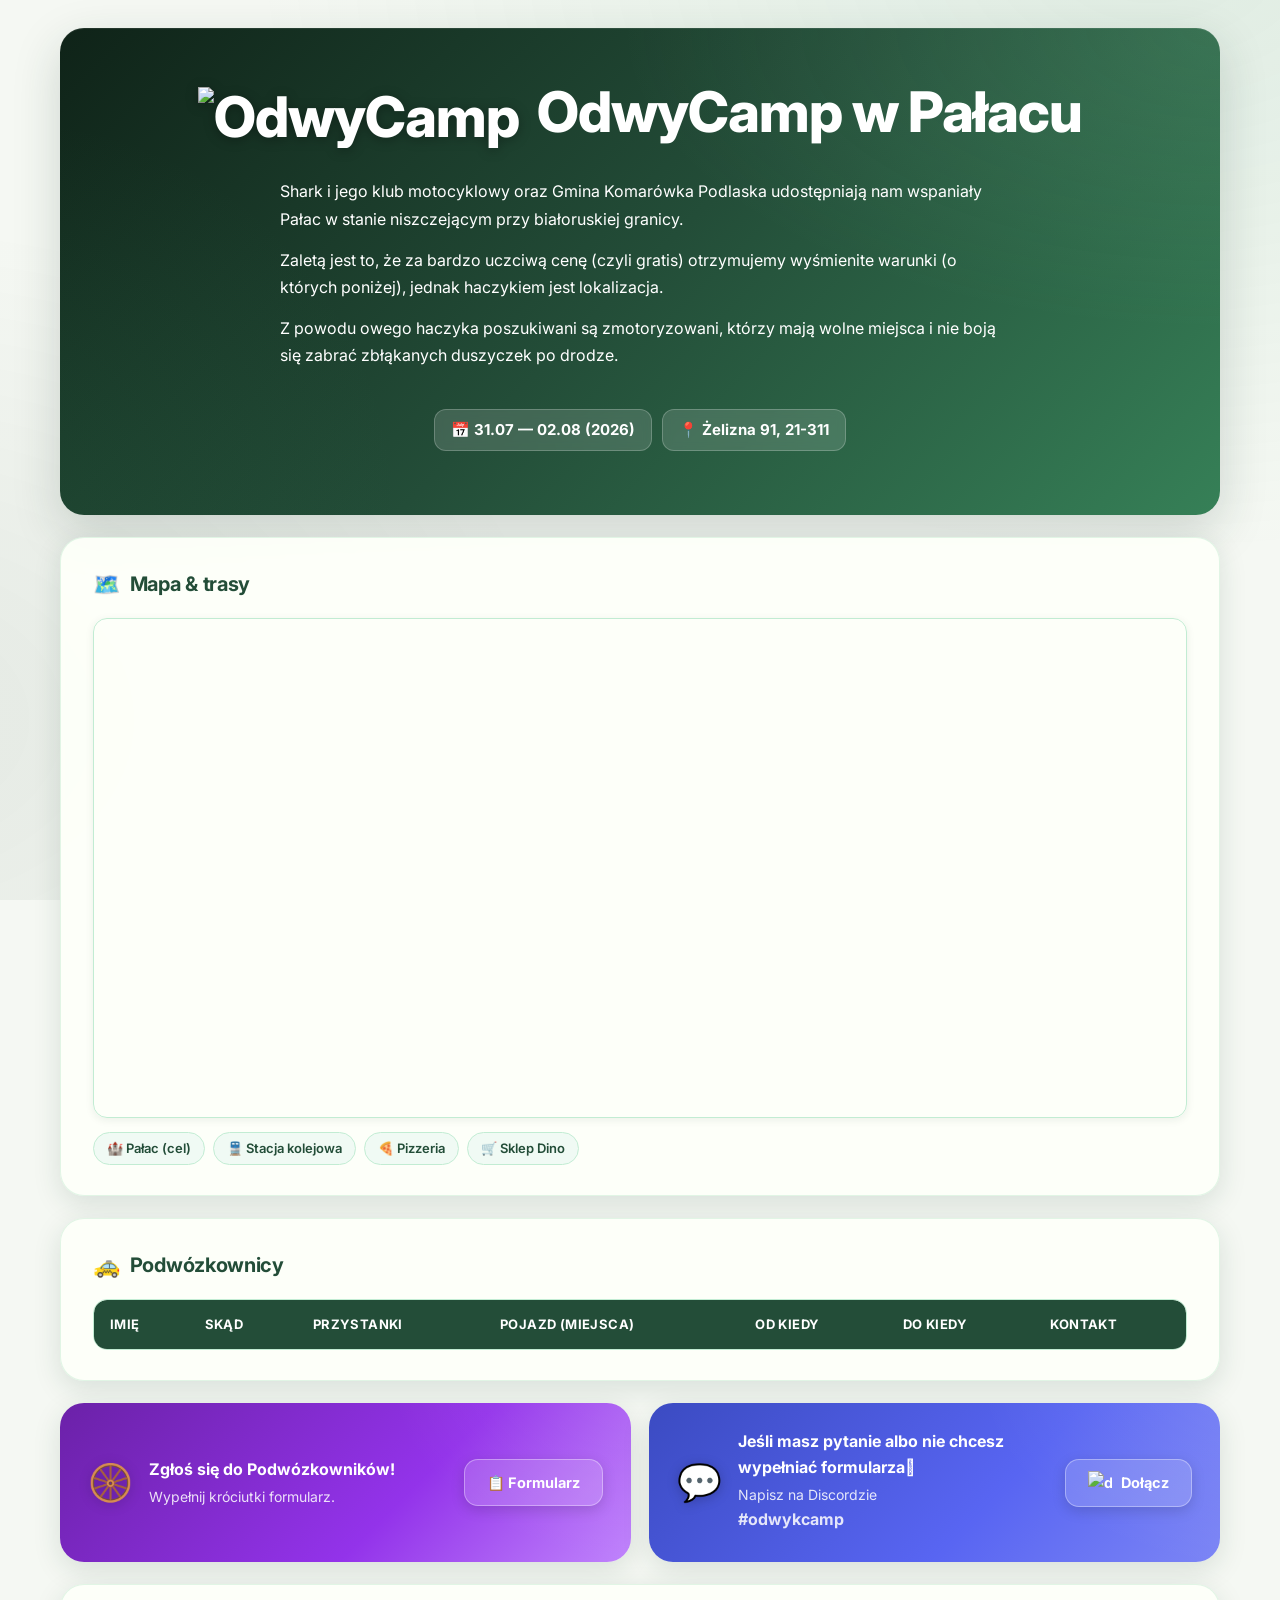
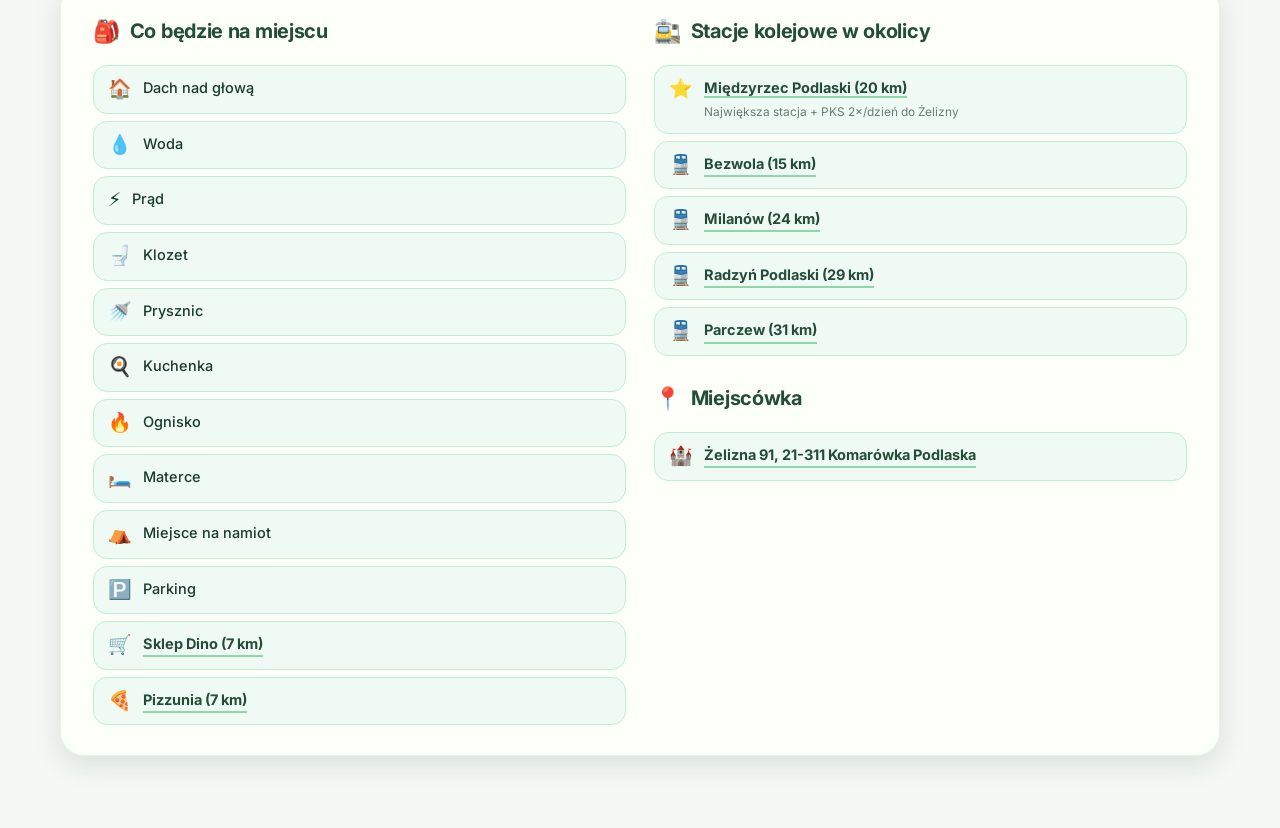
==== odwykcamp/index.html @ 913b7643 "fix filmowy" ====
<!DOCTYPE html>
<html lang="pl">
<head>
<meta charset="UTF-8">
<meta name="viewport" content="width=device-width, initial-scale=1.0">
<title>OdwyCamp w Pałacu</title>

<meta property="og:title" content="OdwyCamp w Pałacu" />
<meta property="og:description" content="OdwyCamp | 31.07 — 02.08 (2026) | Żelizna 91, 21-311" />
<meta property="og:type" content="website" />
<meta property="og:url" content="https://gnwilber.github.io/websites/odwykcamp/" />
<meta property="og:image" content="https://gnwilber.github.io/websites/odwykcamp/favicon.png" />
<meta name="theme-color" content="#79eb57" />

<link rel="icon" type="image/png" href="favicon.png">
<link rel="stylesheet" href="https://unpkg.com/leaflet@1.9.4/dist/leaflet.css"/>
<script src="https://unpkg.com/leaflet@1.9.4/dist/leaflet.js"></script>
<link rel="preconnect" href="https://fonts.googleapis.com">
<link href="https://fonts.googleapis.com/css2?family=Inter:wght@400;500;600;700;800&display=swap" rel="stylesheet">

<style>
  :root {
    --green-950: #0f2318;
    --green-900: #1b3a2b;
    --green-800: #234d38;
    --green-700: #2e6b4a;
    --green-600: #368057;
    --green-500: #3f9d6a;
    --green-400: #5cb882;
    --green-300: #8fd6ac;
    --green-200: #c2ecd3;
    --green-100: #e6f5ec;
    --green-50:  #f0faf4;
    --cream: #f5f8f3;
    --discord: #5865F2;
    --formularz: #9333ea;
    --gold: #f0c040;
    --radius: 24px;
    --radius-sm: 14px;
    --shadow-sm: 0 2px 8px rgba(27,58,43,.08);
    --shadow: 0 8px 28px rgba(27,58,43,.13);
    --shadow-lg: 0 16px 48px rgba(27,58,43,.18);
  }

  *, *::before, *::after { box-sizing: border-box; }

  body {
    margin: 0;
    font-family: 'Inter', "Segoe UI", system-ui, -apple-system, sans-serif;
    background: var(--cream);
    color: var(--green-900);
    line-height: 1.6;
    min-height: 100vh;
  }

  /* ── Background texture ── */
  body::before {
    content: '';
    position: fixed;
    inset: 0;
    background:
      radial-gradient(ellipse 900px 600px at 90% -5%, rgba(63,157,106,.12), transparent),
      radial-gradient(ellipse 700px 500px at -10% 80%, rgba(27,58,43,.08), transparent);
    pointer-events: none;
    z-index: 0;
  }

  .wrap {
    max-width: 1200px;
    margin: 0 auto;
    padding: 28px 20px 72px;
    position: relative;
    z-index: 1;
  }

  /* ══════════════════════════════
     HERO
  ══════════════════════════════ */
  header.hero {
    background: linear-gradient(135deg, var(--green-950) 0%, var(--green-800) 50%, var(--green-600) 100%);
    color: #fff;
    border-radius: var(--radius);
    padding: 54px 42px 64px; /* Zwiększony dolny padding z 54px */
    box-shadow: var(--shadow-lg), inset 0 1px 0 rgba(255,255,255,.08);
    position: relative;
    overflow: hidden;
  }

  header.hero::before {
    content: '';
    position: absolute;
    inset: 0;
    background:
      radial-gradient(ellipse 600px 300px at 100% 0%, rgba(143,214,172,.15), transparent),
      radial-gradient(ellipse 400px 400px at -5% 100%, rgba(63,157,106,.1), transparent);
    pointer-events: none;
  }

  .hero-inner { 
    position: relative; 
    z-index: 1; 
    text-align: left;
    display: flex;
    flex-direction: column;
    align-items: center;
  }

  .hero-badge {
    display: inline-flex;
    align-items: center;
    gap: 7px;
    background: rgba(255,255,255,.12);
    border: 1px solid rgba(255,255,255,.2);
    border-radius: 100px;
    padding: 5px 14px;
    font-size: 13px;
    font-weight: 600;
    letter-spacing: .4px;
    color: var(--green-200);
    margin-bottom: 18px;
    backdrop-filter: blur(4px);
  }

  .hero-badge .dot-live {
    width: 7px; height: 7px;
    border-radius: 50%;
    background: #4ade80;
    box-shadow: 0 0 0 2px rgba(74,222,128,.3);
    animation: pulse-live 2s ease-in-out infinite;
  }

  @keyframes pulse-live {
    0%, 100% { box-shadow: 0 0 0 2px rgba(74,222,128,.3); }
    50%       { box-shadow: 0 0 0 5px rgba(74,222,128,.15); }
  }

  header.hero h1 {
    margin: 0 0 16px;
    font-size: clamp(32px, 6vw, 56px);
    font-weight: 800;
    letter-spacing: -1px;
    line-height: 1.1;
  }

  header.hero h1 .favicon-img {
    height: 2em;
    vertical-align: middle;
    margin-right: 8px;
    filter: drop-shadow(0 2px 6px rgba(0,0,0,.3));
  }

  header.hero p {
    margin: 0 0 14px 0; /* 14px to odstęp na dole każdego akapitu */
    font-size: 16px;
    color: #fff;
    opacity: 1;
    max-width: 720px;
    line-height: 1.7;
  }

  header.hero p:last-of-type {
    margin-bottom: 0; /* Usuwa zbędny odstęp pod ostatnim akapitem */
  }
  
  .hero-dates {
    display: flex;
    flex-wrap: wrap;
    justify-content: center;
    gap: 10px;
    margin-top: 26px;
  }

  .hero-date-chip {
    display: inline-flex;
    align-items: center;
    gap: 8px;
    background: rgba(255,255,255,.14);
    border: 1px solid rgba(255,255,255,.22);
    border-radius: 12px;
    padding: 8px 16px;
    font-weight: 700;
    font-size: 15px;
    backdrop-filter: blur(4px);
    color: #fff;
  }

  /* ══════════════════════════════
     SECTIONS
  ══════════════════════════════ */
  section {
    background: rgba(253,255,249,.96);
    border: 1px solid rgba(143,214,172,.25);
    border-radius: var(--radius);
    padding: 30px 32px;
    margin-top: 22px;
    box-shadow: var(--shadow);
    backdrop-filter: blur(2px);
  }

  h2 {
    margin: 0 0 18px;
    color: var(--green-800);
    font-size: 20px;
    font-weight: 700;
    display: flex;
    align-items: center;
    gap: 10px;
    letter-spacing: -.3px;
  }

  h2 .ico {
    font-size: 22px;
    line-height: 1;
  }

  /* ══════════════════════════════
     MAP
  ══════════════════════════════ */
  #map {
    height: 500px;
    width: 100%;
    border-radius: var(--radius-sm);
    z-index: 0;
    border: 1px solid var(--green-200);
    box-shadow: var(--shadow-sm);
  }

  .map-legend {
    display: flex;
    flex-wrap: wrap;
    gap: 8px;
    margin-top: 14px;
  }

  .map-legend span {
    background: var(--green-50);
    border: 1px solid var(--green-200);
    border-radius: 100px;
    padding: 5px 13px;
    display: inline-flex;
    align-items: center;
    gap: 6px;
    font-size: 13px;
    font-weight: 600;
    color: var(--green-800);
  }

  /* ══════════════════════════════
     TABLE
  ══════════════════════════════ */
  .table-scroll {
    overflow-x: auto;
    border-radius: var(--radius-sm);
    border: 1px solid var(--green-200);
  }

  table {
    border-collapse: separate;
    border-spacing: 0;
    width: 100%;
    min-width: 860px;
    font-size: 14.5px;
  }

  thead th {
    background: var(--green-800);
    color: #fff;
    text-align: left;
    padding: 14px 16px;
    font-weight: 700;
    font-size: 13px;
    letter-spacing: .4px;
    text-transform: uppercase;
    white-space: nowrap;
  }

  thead th:first-child { border-top-left-radius: 13px; }
  thead th:last-child  { border-top-right-radius: 13px; }

  tbody td {
    padding: 13px 16px;
    border-bottom: 1px solid var(--green-100);
    vertical-align: middle;
  }

  tbody tr:last-child td { border-bottom: none; }

  tbody tr {
    transition: background .15s ease, transform .12s ease, box-shadow .12s ease;
    cursor: pointer;
  }

  tbody tr:hover {
    background: var(--green-50) !important;
    transform: translateY(-1px);
    box-shadow: 0 4px 16px rgba(27,58,43,.12);
  }

  .who {
    display: flex;
    align-items: center;
    gap: 10px;
    font-weight: 700;
    font-size: 15px;
  }

  .dot {
    width: 14px; height: 14px;
    border-radius: 50%;
    flex: 0 0 auto;
    border: 2.5px solid #fff;
    box-shadow: 0 0 0 1.5px rgba(0,0,0,.12);
  }

  .from-badge {
    display: inline-flex;
    align-items: center;
    gap: 5px;
    background: var(--green-100);
    border-radius: 8px;
    padding: 3px 10px;
    font-size: 13px;
    font-weight: 600;
    color: var(--green-800);
  }

  .car-badge {
    display: inline-flex;
    align-items: center;
    gap: 5px;
    background: var(--green-50);
    border: 1px solid var(--green-200);
    border-radius: 8px;
    padding: 4px 10px;
    font-size: 13px;
    font-weight: 600;
    color: var(--green-900);
  }

  .date-badge {
    display: inline-block;
    background: var(--green-50);
    border: 1px solid var(--green-200);
    border-radius: 8px;
    padding: 3px 9px;
    font-size: 13px;
    font-weight: 500;
    color: var(--green-800);
  }

  .contact-cell {
    display: flex;
    flex-direction: column;
    gap: 5px;
    font-size: 13.5px;
  }

  .contact-cell a {
    color: var(--green-700);
    text-decoration: none;
    display: inline-flex;
    align-items: center;
    gap: 6px;
    font-weight: 600;
    padding: 2px 0;
    border-bottom: 2px solid var(--green-300); /* Zmiana z dashed na solid i ujednolicenie koloru */
    width: fit-content;
    transition: color .15s, border-color .15s;
  }

  .contact-cell a:hover { 
    color: var(--green-500); 
    border-bottom-style: solid;
    border-bottom-color: var(--green-500);
  }
  .contact-cell img { width: 20px; height: 20px; vertical-align: middle; }

  .stops-list {
    color: var(--green-700);
    font-size: 13.5px;
    display: flex;
    flex-direction: column;
    gap: 3px;
  }

  .stop-chip {
    display: inline-flex;
    align-items: center;
    gap: 4px;
    background: var(--green-100);
    border-radius: 6px;
    padding: 2px 8px;
    font-size: 12.5px;
    font-weight: 500;
    width: fit-content;
  }

  /* ══════════════════════════════
     CTA BLOCKS
  ══════════════════════════════ */
  .cta-row {
    display: flex;
    flex-wrap: wrap;
    gap: 18px;
    margin-top: 22px;
  }

  .cta {
    flex: 1;
    min-width: 280px;
    border-radius: var(--radius);
    padding: 26px 28px;
    display: flex;
    flex-wrap: wrap;
    align-items: center;
    gap: 16px;
    box-shadow: var(--shadow);
    position: relative;
    overflow: hidden;
    color: #fff;
  }

  .cta::before {
    content: '';
    position: absolute;
    inset: 0;
    background: radial-gradient(ellipse 300px 200px at 110% -20%, rgba(255,255,255,.12), transparent);
    pointer-events: none;
  }

  .cta-discord { background: linear-gradient(135deg, #3b4bc2, #5865F2 60%, #7c85f5); }
  .cta-form    { background: linear-gradient(135deg, #6b21a8, #9333ea 60%, #c084fc); }

  .cta-icon {
    font-size: 36px;
    filter: drop-shadow(0 2px 6px rgba(0,0,0,.2));
    flex: 0 0 auto;
  }

  .cta-text {
    flex: 1;
    min-width: 200px;
  }

  .cta-text strong {
    display: block;
    font-size: 16px;
    font-weight: 700;
    margin-bottom: 4px;
  }

  .cta-text p {
    margin: 0;
    font-size: 14px;
    opacity: .85;
  }

  .btn {
    display: inline-flex;
    align-items: center;
    justify-content: center;
    gap: 9px;
    padding: 11px 22px;
    border-radius: 14px;
    text-decoration: none;
    font-weight: 700;
    font-size: 14.5px;
    transition: transform .15s ease, box-shadow .15s ease, opacity .15s;
    white-space: nowrap;
    flex: 0 0 auto;
  }

  .btn:hover { transform: translateY(-2px); opacity: .92; }
  .btn:active { transform: translateY(0); }

  .btn-discord {
    background: rgba(255,255,255,.15);
    color: #fff;
    border: 1.5px solid rgba(255,255,255,.35);
    box-shadow: 0 4px 14px rgba(0,0,0,.15);
  }

  .btn-form {
    background: rgba(255,255,255,.15);
    color: #fff;
    border: 1.5px solid rgba(255,255,255,.35);
    box-shadow: 0 4px 14px rgba(0,0,0,.15);
  }

  .btn img { width: 24px; height: 24px; }

  /* ══════════════════════════════
     INFO GRID
  ══════════════════════════════ */
  .grid2 {
    display: grid;
    grid-template-columns: 1fr 1fr;
    gap: 28px;
  }

  @media (max-width: 720px) { .grid2 { grid-template-columns: 1fr; } }

  ul.nice {
    list-style: none;
    padding: 0;
    margin: 0;
    display: flex;
    flex-direction: column;
    gap: 7px;
  }

  ul.nice li {
    padding: 10px 14px;
    background: var(--green-50);
    border: 1px solid var(--green-200);
    border-radius: var(--radius-sm);
    display: flex;
    align-items: flex-start;
    gap: 11px;
    font-weight: 500;
    font-size: 14.5px;
    transition: background .15s, border-color .15s, transform .15s;
  }

  ul.nice li:hover {
    background: var(--green-100);
    border-color: var(--green-300);
    transform: translateX(3px);
  }

  ul.nice li .em { font-size: 19px; flex: 0 0 auto; line-height: 1.4; }

  ul.nice a {
    color: var(--green-800);
    font-weight: 700;
    text-decoration: none;
    border-bottom: 2px solid var(--green-300);
    transition: color .15s, border-color .15s;
  }

  ul.nice a:hover {
    color: var(--green-500);
    border-bottom-color: var(--green-500);
  }

  /* Section header divider */
  .section-header {
    display: flex;
    align-items: center;
    gap: 12px;
    margin-bottom: 20px;
  }

  .section-header-line {
    flex: 1;
    height: 1px;
    background: linear-gradient(to right, var(--green-200), transparent);
  }

  /* ══════════════════════════════
     EMPTY STATE
  ══════════════════════════════ */
  .empty-state {
    text-align: center;
    padding: 40px 20px;
    color: var(--green-700);
    opacity: .7;
    font-style: italic;
    font-size: 15px;
  }

  /* ══════════════════════════════
     FOOTER
  ══════════════════════════════ */
  footer {
    text-align: center;
    margin-top: 38px;
    color: var(--green-700);
    font-size: 13px;
    opacity: .7;
  }

  /* ══════════════════════════════
     LEAFLET POPUP
  ══════════════════════════════ */
  .leaflet-popup-content-wrapper {
    border-radius: 12px !important;
    box-shadow: 0 8px 24px rgba(27,58,43,.18) !important;
  }

  .leaflet-popup-content a {
    color: var(--green-700);
    font-weight: 600;
    text-decoration: none;
    border-bottom: 1px solid var(--green-400);
  }

  .leaflet-popup-content a:hover { color: var(--green-500); }

    /* ══════════════════════════════
      RESPONSIVE
    ══════════════════════════════ */
  @media (max-width: 640px) {
    header.hero { padding: 36px 24px; }
    section { padding: 22px 20px; }
    
    /* Nowe reguły dla bloków z przyciskami na telefonie */
    .cta { 
      padding: 24px 22px; 
      flex-direction: column;   /* Układa ikonę, tekst i przycisk w kolumnie */
      text-align: center;       /* Środkuje tekst wewnątrz bloku */
      justify-content: center;  /* Środkuje elementy w pionie/poziomie */
    }
    
    .cta-text {
      min-width: unset;         /* Resetuje minimalną szerokość */
      margin-bottom: 4px;       /* Daje lekki odstęp między tekstem a przyciskiem */
    }

    .cta-row { flex-direction: column; }
  }
</style>
</head>
<body>
<div class="wrap">

  <!-- ════════════════ HERO ════════════════ -->
  <header class="hero">
    <div class="hero-inner">
      <h1>
        <img src="favicon.png" alt="OdwyCamp" class="favicon-img">
        OdwyCamp w Pałacu
      </h1>
      <p>
        <p>Shark i jego klub motocyklowy oraz Gmina Komarówka Podlaska udostępniają nam wspaniały Pałac w stanie niszczejącym przy białoruskiej granicy.</p>
        <p>Zaletą jest to, że za bardzo uczciwą cenę (czyli gratis) otrzymujemy wyśmienite warunki (o których poniżej), jednak haczykiem jest lokalizacja.</p>
        <p>Z powodu owego haczyka poszukiwani są zmotoryzowani, którzy mają wolne miejsca i nie boją się zabrać zbłąkanych duszyczek po drodze.</p>
      </p>
      <div class="hero-dates">
        <div class="hero-date-chip">📅 31.07 — 02.08 (2026)</div>
        <div class="hero-date-chip">📍 Żelizna 91, 21-311</div>
      </div>
    </div>
  </header>

  <!-- ════════════════ MAPA ════════════════ -->
  <section>
    <h2><span class="ico">🗺️</span> Mapa &amp; trasy</h2>
    <div id="map"></div>
    <div class="map-legend">
      <span>🏰 Pałac (cel)</span>
      <span>🚆 Stacja kolejowa</span>
      <span>🍕 Pizzeria</span>
      <span>🛒 Sklep Dino</span>
    </div>
  </section>

  <!-- ════════════════ TABELA ════════════════ -->
  <section>
    <h2><span class="ico">🚕</span> Podwózkownicy</h2>
    <div class="table-scroll">
      <table>
        <thead>
          <tr>
            <th>Imię</th>
            <th>Skąd</th>
            <th>Przystanki</th>
            <th>Pojazd (miejsca)</th>
            <th>Od kiedy</th>
            <th>Do kiedy</th>
            <th>Kontakt</th>
          </tr>
        </thead>
        <tbody id="participants-body"></tbody>
      </table>
    </div>
  </section>

  <!-- ════════════════ CTA ROW ════════════════ -->
  <div class="cta-row">
    <div class="cta cta-form">
      <div class="cta-icon">🛞</div>
      <div class="cta-text">
        <strong>Zgłoś się do Podwózkowników!</strong>
        <p>Wypełnij króciutki formularz.</p>
      </div>
      <a class="btn btn-form"
         href="https://docs.google.com/forms/d/e/1FAIpQLSdl7jQdi_itysU0FcvnWE2fHqa6FwbadWJZR1GOmOeEIRRBCg/viewform?usp=publish-editor"
         target="_blank" rel="noopener">
        📋 Formularz
      </a>
    </div>

    <div class="cta cta-discord">
      <div class="cta-icon">💬</div>
      <div class="cta-text">
        <strong>Jeśli masz pytanie albo nie chcesz wypełniać formularza🫩</strong>
        <p>Napisz na Discordzie <strong>#odwykcamp</strong></p>
      </div>
      <a class="btn btn-discord"
         href="https://discord.gg/PBTQbRYrj6"
         target="_blank" rel="noopener">
        <img src="https://cdn3.emoji.gg/emojis/7561-discord-clyde.png" alt="discord">
        Dołącz
      </a>
    </div>
  </div>

  <!-- ════════════════ INFO ════════════════ -->
  <section>
    <div class="grid2">
      <!-- CO BĘDZIE -->
      <div>
        <h2><span class="ico">🎒</span> Co będzie na miejscu</h2>
        <ul class="nice">
          <li><span class="em">🏠</span> Dach nad głową</li>
          <li><span class="em">💧</span> Woda</li>
          <li><span class="em">⚡</span> Prąd</li>
          <li><span class="em">🚽</span> Klozet</li>
          <li><span class="em">🚿</span> Prysznic</li>
          <li><span class="em">🍳</span> Kuchenka</li>
          <li><span class="em">🔥</span> Ognisko</li>
          <li><span class="em">🛏️</span> Materce</li>
          <li><span class="em">⛺</span> Miejsce na namiot</li>
          <li><span class="em">🅿️</span> Parking</li>
          <li><span class="em">🛒</span>
            <a href="https://maps.app.goo.gl/6mAW7htjC6mWu4SL7" target="_blank" rel="noopener">Sklep Dino (7 km)</a>
          </li>
          <li><span class="em">🍕</span>
            <a href="https://maps.app.goo.gl/5aAjFb2txWEn8C5t8" target="_blank" rel="noopener">Pizzunia (7 km)</a>
          </li>
        </ul>
      </div>

      <!-- STACJE + MIEJSCÓWKA -->
      <div>
        <h2><span class="ico">🚉</span> Stacje kolejowe w okolicy</h2>
        <ul class="nice">
          <li>
            <span class="em">⭐</span>
            <div>
              <a href="https://maps.app.goo.gl/GKngW9dcqdbmPYXx8" target="_blank" rel="noopener">Międzyrzec Podlaski (20 km)</a>
              <br><span style="font-size:.82em;opacity:.65;font-weight:400;">Największa stacja + PKS 2×/dzień do Żelizny</span>
            </div>
          </li>
          <li><span class="em">🚆</span>
            <a href="https://maps.app.goo.gl/496LfwjnqaHwvWSC9" target="_blank" rel="noopener">Bezwola (15 km)</a>
          </li>
          <li><span class="em">🚆</span>
            <a href="https://maps.app.goo.gl/pYLyiXETDD2NJoEu6" target="_blank" rel="noopener">Milanów (24 km)</a>
          </li>
          <li><span class="em">🚆</span>
            <a href="https://maps.app.goo.gl/E1p2H18B54CupRU2A" target="_blank" rel="noopener">Radzyń Podlaski (29 km)</a>
          </li>
          <li><span class="em">🚆</span>
            <a href="https://maps.app.goo.gl/CpqnAceBuike689v8" target="_blank" rel="noopener">Parczew (31 km)</a>
          </li>
        </ul>

        <h2 style="margin-top:26px;"><span class="ico">📍</span> Miejscówka</h2>
        <ul class="nice">
          <li>
            <span class="em">🏰</span>
            <a href="https://maps.app.goo.gl/8V5CT5RX4oVcgXr1A" target="_blank" rel="noopener">
              Żelizna 91, 21-311 Komarówka Podlaska
            </a>
          </li>
        </ul>
      </div>
    </div>
  </section>
</div>

<script>
/* ══════════════════════════════════════════
   1) MIEJSCE SPOTKANIA
══════════════════════════════════════════ */
const MEETING = {
  name: "Pałac",
  coords: [51.864661, 22.939834],
  url: "https://maps.app.goo.gl/8V5CT5RX4oVcgXr1A"
};

/* ══════════════════════════════════════════
   2) UCZESTNICY
══════════════════════════════════════════ */
const participants = [
  {
    name: "Igor Brzęczek",
    from: "Rybnik",
    coords: [50.102141, 18.545987],
    stops: [],
    car: "Samochód (4)",
    from_date: "Nie wie",
    to_date: "Nie wie",
    contact: {
      discord:  ["igor.hanys",  "https://discord.com/users/789486349471842364"],
      facebook: ["Igor Hanys",  "https://www.facebook.com/igor.hanys"]
    }
  }
  /* ==========================================================
  TEMPLATE – nie usuwać
  ,{
    name: "Imię Nazwisko / Nick",
    from: "Miasto",
    coords: [52.2297, 21.0122],
    stops: [{ name:"Przystanek", coords:[51.5, 21.0] }],
    car: "🚙 Automobil (x)",
    from_date: "Piątek rano",
    to_date: "Niedziela",
    contact: {
      phone:    ["+48 123 456 789", "tel:+48123456789"],
      email:    ["twoj@email.com",  "mailto:twoj@email.com"],
      discord:  ["Nick#0000",       "https://discord.com"],
      whatsapp: ["Napisz na WA",    "https://wa.me/48123456789"],
      facebook: ["Profil FB",       "https://facebook.com/"]
    }
  }
  ========================================================== */
];

/* ══════════════════════════════════════════
   3) POI
══════════════════════════════════════════ */
const POI_TRAIN_STATIONS = [
  { name:"Stacja Bezwola",              coords:[51.771834, 22.804366], url:"https://maps.app.goo.gl/496LfwjnqaHwvWSC9" },
  { name:"Dworzec Międzyrzec Podlaski", coords:[51.976220, 22.785586], url:"https://maps.app.goo.gl/GKngW9dcqdbmPYXx8" },
  { name:"Stacja Milanów",              coords:[51.702001, 22.875203], url:"https://maps.app.goo.gl/pYLyiXETDD2NJoEu6" },
  { name:"Stacja Radzyń Podlaski",      coords:[51.827132, 22.668824], url:"https://maps.app.goo.gl/E1p2H18B54CupRU2A" },
  { name:"Stacja Parczew",              coords:[51.626594, 22.872181], url:"https://maps.app.goo.gl/CpqnAceBuike689v8" },
];
const POI_SHOPS = [
  { name:"Pizzeria",   coords:[51.803248, 22.943766], url:"https://maps.app.goo.gl/5aAjFb2txWEn8C5t8", emoji:"🍕" },
  { name:"Sklep Dino", coords:[51.805963, 22.942500], url:"https://maps.app.goo.gl/6mAW7htjC6mWu4SL7", emoji:"🛒" },
];

/* ══════════════════════════════════════════
   4) KOLOR Z IMIENIA
══════════════════════════════════════════ */
function colorFromString(str) {
  let h = 0;
  for (let i = 0; i < str.length; i++) { h = str.charCodeAt(i) + ((h << 5) - h); h = h & h; }
  return `hsl(${Math.abs(h) % 360}, 65%, 45%)`;
}

/* ══════════════════════════════════════════
   5) MAPA
══════════════════════════════════════════ */
const map = L.map('map').setView([52.0, 22.4], 6);

L.tileLayer('https://{s}.tile.openstreetmap.org/{z}/{x}/{y}.png', {
  maxZoom: 19,
  attribution: '© <a href="https://openstreetmap.org">OpenStreetMap</a>'
}).addTo(map);

function makeEmojiIcon(emoji, size = 30) {
  return L.divIcon({
    className: '',
    html: `<div style="font-size:${size}px;line-height:1;text-align:center;width:${size}px;filter:drop-shadow(0 2px 5px rgba(0,0,0,.4));user-select:none;">${emoji}</div>`,
    iconSize:   [size, size],
    iconAnchor: [size / 2 + 7, size]
  });
}

function addPoiMarker(coords, emoji, name, url, size) {
  const m = L.marker(coords, { icon: makeEmojiIcon(emoji, size || 28) }).addTo(map);
  m.bindPopup(`<b>${name}</b>${url ? `<br><a href="${url}" target="_blank" rel="noopener">📍 Google Maps</a>` : ''}`);
  return m;
}

/* Pałac */
L.marker(MEETING.coords, { icon: makeEmojiIcon('🏰', 38) })
  .addTo(map)
  .bindPopup(`<b>${MEETING.name}</b><br>Żelizna 91, 21-311<br><a href="${MEETING.url}" target="_blank" rel="noopener">📍 Google Maps</a>`);

POI_TRAIN_STATIONS.forEach(s => addPoiMarker(s.coords, '🚆', s.name, s.url, 26));
POI_SHOPS.forEach(s => addPoiMarker(s.coords, s.emoji, s.name, s.url, 28));

/* Trasy */
const routes = {};
const allLatLngs = [
  MEETING.coords,
  ...POI_TRAIN_STATIONS.map(s => s.coords),
  ...POI_SHOPS.map(s => s.coords)
];

participants.forEach(p => {
  const color = colorFromString(p.name);
  p._color = color;
  const points = [p.coords, ...p.stops.map(s => s.coords), MEETING.coords].filter(c => Array.isArray(c));
  points.forEach(c => allLatLngs.push(c));

  const line = L.polyline(points, { color, weight: 4, opacity: .75, lineJoin: 'round' }).addTo(map);
  line.bindPopup(`<b>Trasa: ${p.name}</b><br>${p.from} → Pałac`);

  const startMarker = L.circleMarker(p.coords, {
    radius: 7, color: '#fff', weight: 2.5, fillColor: color, fillOpacity: 1
  }).addTo(map).bindPopup(`<b>${p.name}</b><br>Start: ${p.from}`);

  const endMarker = L.circleMarker(MEETING.coords, {
    radius: 7, color: '#fff', weight: 2.5, fillColor: color, fillOpacity: 1
  }).addTo(map).bindPopup(`<b>${p.name}</b><br>Meta: Pałac`);

  const stopMarkers = p.stops.map(s =>
    L.circleMarker(s.coords, { radius: 5, color: '#fff', weight: 2, fillColor: color, fillOpacity: .9 })
      .addTo(map).bindPopup(`Przystanek: ${s.name}`)
  );

  routes[p.name] = { line, startMarker, endMarker, stopMarkers, color };
});

if (allLatLngs.length > 1) map.fitBounds(L.latLngBounds(allLatLngs).pad(0.15));

/* ══════════════════════════════════════════
   6) HIGHLIGHT
══════════════════════════════════════════ */
function highlightRoute(name, on) {
  const r = routes[name];
  if (!r) return;
  if (on) {
    r.line.setStyle({ weight: 8, opacity: 1 }); r.line.bringToFront();
    r.startMarker.setStyle({ radius: 11 }); r.startMarker.bringToFront();
    r.endMarker.setStyle({ radius: 11 });   r.endMarker.bringToFront();
    r.stopMarkers.forEach(m => { m.setStyle({ radius: 8 }); m.bringToFront(); });
  } else {
    r.line.setStyle({ weight: 4, opacity: .75 });
    r.startMarker.setStyle({ radius: 7 });
    r.endMarker.setStyle({ radius: 7 });
    r.stopMarkers.forEach(m => m.setStyle({ radius: 5 }));
  }
}

/* ══════════════════════════════════════════
   7) TABELA
══════════════════════════════════════════ */
const IMG_DISCORD  = "https://cdn3.emoji.gg/emojis/2372-discord-clyde-dark.png";
const IMG_WHATSAPP = "https://cdn3.emoji.gg/emojis/68016-whatsapp-icon.png";
const IMG_FACEBOOK = "https://cdn3.emoji.gg/emojis/2116-facebook.png";

const tbody = document.getElementById('participants-body');

if (participants.length === 0) {
  const tr = document.createElement('tr');
  tr.innerHTML = `<td colspan="7"><div class="empty-state">Brak zgłoszeń — bądź pierwszy! 🚗</div></td>`;
  tbody.appendChild(tr);
}

participants.forEach(p => {
  const color = p._color;
  const tr = document.createElement('tr');
  tr.style.background = `linear-gradient(90deg, ${color}18 0%, transparent 40%)`;

  const c = p.contact || {};
  let contactHtml = '<div class="contact-cell">';
  if (c.email    && Array.isArray(c.email))    contactHtml += `<a href="${c.email[1]}"    target="_blank" rel="noopener">📧 ${c.email[0]}</a>`;
  if (c.phone    && Array.isArray(c.phone))    contactHtml += `<a href="${c.phone[1]}">📞 ${c.phone[0]}</a>`;
  if (c.discord  && Array.isArray(c.discord))  contactHtml += `<a href="${c.discord[1]}"  target="_blank" rel="noopener"><img src="${IMG_DISCORD}"  alt="discord">  ${c.discord[0]}</a>`;
  if (c.whatsapp && Array.isArray(c.whatsapp)) contactHtml += `<a href="${c.whatsapp[1]}" target="_blank" rel="noopener"><img src="${IMG_WHATSAPP}" alt="whatsapp"> ${c.whatsapp[0]}</a>`;
  if (c.facebook && Array.isArray(c.facebook)) contactHtml += `<a href="${c.facebook[1]}" target="_blank" rel="noopener"><img src="${IMG_FACEBOOK}" alt="facebook">  ${c.facebook[0]}</a>`;
  contactHtml += '</div>';

  const stopsTxt = p.stops.length
    ? `<div class="stops-list">${p.stops.map(s => `<span class="stop-chip">📍 ${s.name}</span>`).join('')}</div>`
    : '<span style="opacity:.45;">—</span>';

  tr.innerHTML = `
    <td><div class="who"><span class="dot" style="background:${color}"></span>${p.name}</div></td>
    <td><span class="from-badge">${p.from}</span></td>
    <td>${stopsTxt}</td>
    <td><span class="car-badge">${p.car}</span></td>
    <td><span class="date-badge">${p.from_date}</span></td>
    <td><span class="date-badge">${p.to_date}</span></td>
    <td>${contactHtml}</td>
  `;

  tr.addEventListener('mouseenter', () => highlightRoute(p.name, true));
  tr.addEventListener('mouseleave', () => highlightRoute(p.name, false));
  tbody.appendChild(tr);
});
</script>
</body>
</html>
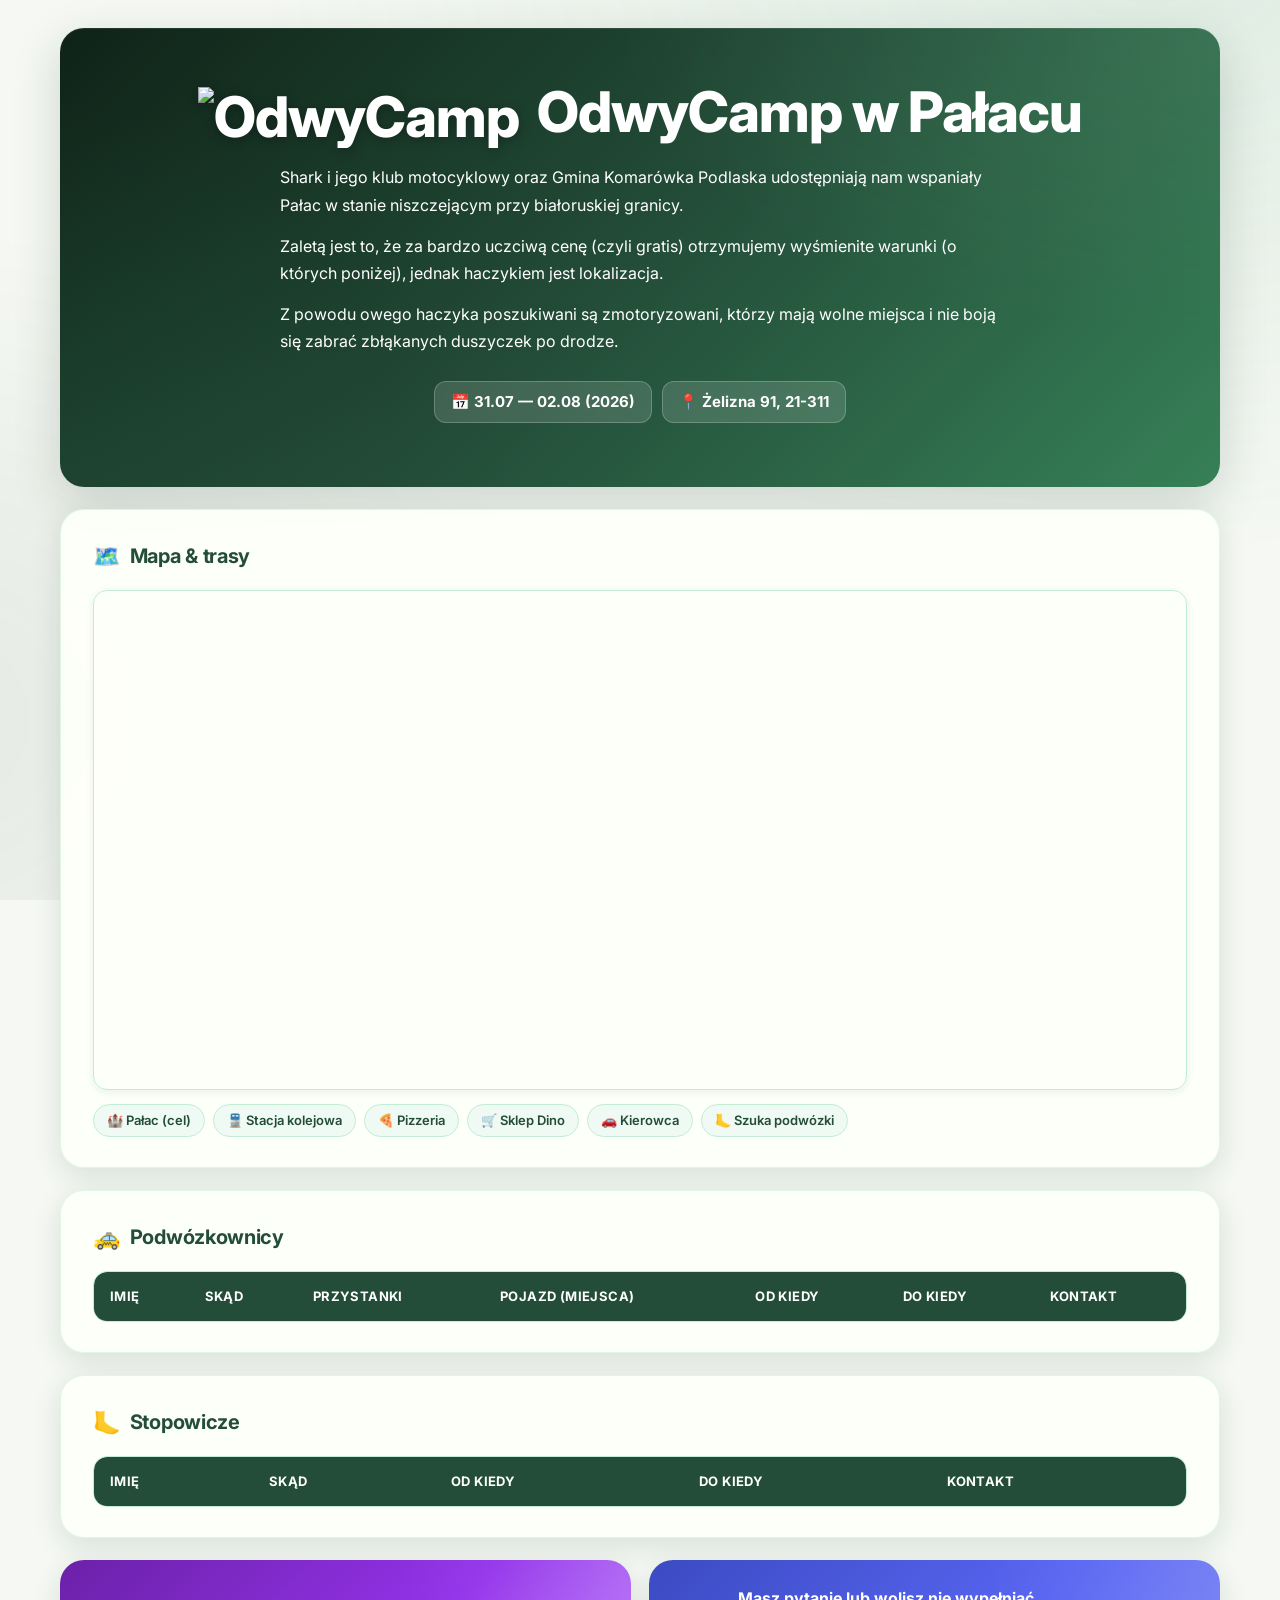
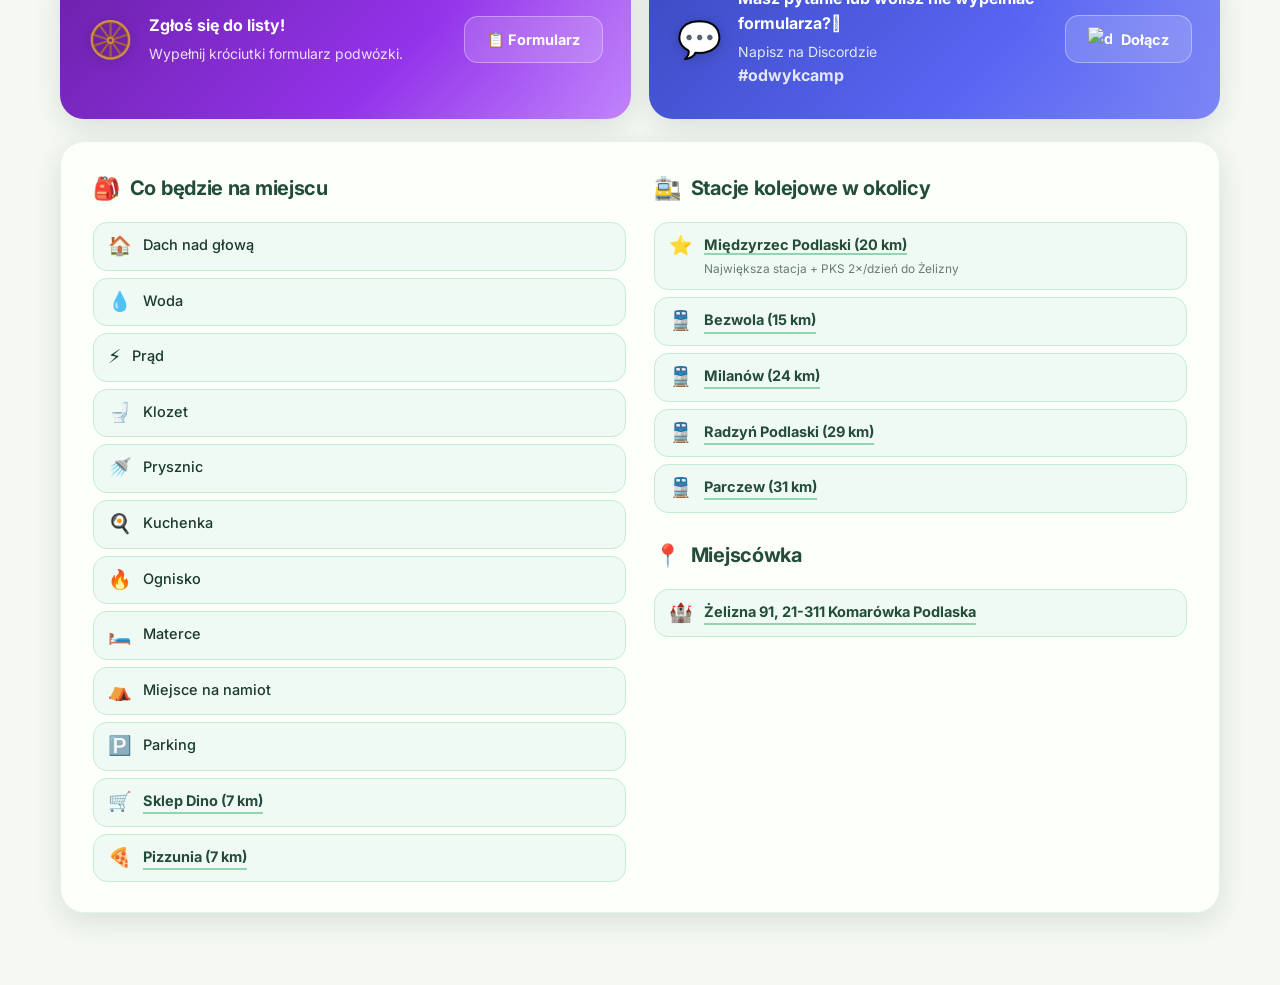
==== commit a4e87252: "dodanie stopowiczów" ====
--- a/odwykcamp/index.html
+++ b/odwykcamp/index.html
@@ -40,6 +40,7 @@
     --shadow-sm: 0 2px 8px rgba(27,58,43,.08);
     --shadow: 0 8px 28px rgba(27,58,43,.13);
     --shadow-lg: 0 16px 48px rgba(27,58,43,.18);
+    --hover-shadow: 0 16px 32px rgba(46, 107, 74, 0.15), 0 4px 12px rgba(46, 107, 74, 0.08);
   }
 
   *, *::before, *::after { box-sizing: border-box; }
@@ -80,7 +81,7 @@
     background: linear-gradient(135deg, var(--green-950) 0%, var(--green-800) 50%, var(--green-600) 100%);
     color: #fff;
     border-radius: var(--radius);
-    padding: 54px 42px 64px; /* Zwiększony dolny padding z 54px */
+    padding: 54px 42px 64px;
     box-shadow: var(--shadow-lg), inset 0 1px 0 rgba(255,255,255,.08);
     position: relative;
     overflow: hidden;
@@ -121,19 +122,6 @@
     backdrop-filter: blur(4px);
   }
 
-  .hero-badge .dot-live {
-    width: 7px; height: 7px;
-    border-radius: 50%;
-    background: #4ade80;
-    box-shadow: 0 0 0 2px rgba(74,222,128,.3);
-    animation: pulse-live 2s ease-in-out infinite;
-  }
-
-  @keyframes pulse-live {
-    0%, 100% { box-shadow: 0 0 0 2px rgba(74,222,128,.3); }
-    50%       { box-shadow: 0 0 0 5px rgba(74,222,128,.15); }
-  }
-
   header.hero h1 {
     margin: 0 0 16px;
     font-size: clamp(32px, 6vw, 56px);
@@ -150,7 +138,7 @@
   }
 
   header.hero p {
-    margin: 0 0 14px 0; /* 14px to odstęp na dole każdego akapitu */
+    margin: 0 0 14px 0;
     font-size: 16px;
     color: #fff;
     opacity: 1;
@@ -159,7 +147,7 @@
   }
 
   header.hero p:last-of-type {
-    margin-bottom: 0; /* Usuwa zbędny odstęp pod ostatnim akapitem */
+    margin-bottom: 0;
   }
   
   .hero-dates {
@@ -258,7 +246,7 @@
     border-collapse: separate;
     border-spacing: 0;
     width: 100%;
-    min-width: 860px;
+    min-width: 700px; 
     font-size: 14.5px;
   }
 
@@ -281,20 +269,29 @@
     padding: 13px 16px;
     border-bottom: 1px solid var(--green-100);
     vertical-align: middle;
+    background-color: inherit; 
   }
 
   tbody tr:last-child td { border-bottom: none; }
 
+  /* Nowoczesna animacja Hover dla wierszy tabeli */
   tbody tr {
-    transition: background .15s ease, transform .12s ease, box-shadow .12s ease;
+    transition: transform 0.35s cubic-bezier(0.2, 0.8, 0.2, 1), box-shadow 0.35s cubic-bezier(0.2, 0.8, 0.2, 1), background-color 0.2s ease;
     cursor: pointer;
+    position: relative;
+    background-color: transparent;
   }
 
   tbody tr:hover {
-    background: var(--green-50) !important;
-    transform: translateY(-1px);
-    box-shadow: 0 4px 16px rgba(27,58,43,.12);
-  }
+    background-color: #ffffff !important;
+    transform: translateY(-4px);
+    box-shadow: var(--hover-shadow);
+    z-index: 10;
+  }
+  
+  tbody tr:hover td:first-child { border-top-left-radius: 8px; border-bottom-left-radius: 8px; }
+  tbody tr:hover td:last-child { border-top-right-radius: 8px; border-bottom-right-radius: 8px; }
+  tbody tr:hover td { border-bottom-color: transparent; }
 
   .who {
     display: flex;
@@ -322,6 +319,16 @@
     font-size: 13px;
     font-weight: 600;
     color: var(--green-800);
+  }
+
+  .from-badge a, .stop-chip a {
+    color: inherit;
+    text-decoration: none;
+    transition: color 0.15s;
+  }
+  .from-badge a:hover, .stop-chip a:hover {
+    color: var(--green-600);
+    text-decoration: underline;
   }
 
   .car-badge {
@@ -363,7 +370,7 @@
     gap: 6px;
     font-weight: 600;
     padding: 2px 0;
-    border-bottom: 2px solid var(--green-300); /* Zmiana z dashed na solid i ujednolicenie koloru */
+    border-bottom: 2px solid var(--green-300);
     width: fit-content;
     transition: color .15s, border-color .15s;
   }
@@ -396,7 +403,7 @@
   }
 
   /* ══════════════════════════════
-     CTA BLOCKS
+     CTA BLOCKS & BUTTONS
   ══════════════════════════════ */
   .cta-row {
     display: flex;
@@ -455,6 +462,7 @@
     opacity: .85;
   }
 
+  /* Nowoczesna animacja Hover dla przycisków */
   .btn {
     display: inline-flex;
     align-items: center;
@@ -465,26 +473,32 @@
     text-decoration: none;
     font-weight: 700;
     font-size: 14.5px;
-    transition: transform .15s ease, box-shadow .15s ease, opacity .15s;
     white-space: nowrap;
     flex: 0 0 auto;
-  }
-
-  .btn:hover { transform: translateY(-2px); opacity: .92; }
-  .btn:active { transform: translateY(0); }
+    transition: transform 0.35s cubic-bezier(0.2, 0.8, 0.2, 1), box-shadow 0.35s cubic-bezier(0.2, 0.8, 0.2, 1), filter 0.2s;
+  }
+
+  .btn:hover { 
+    transform: translateY(-4px); 
+    box-shadow: 0 16px 32px rgba(0, 0, 0, 0.2), 0 4px 12px rgba(0, 0, 0, 0.15);
+    filter: brightness(1.1);
+  }
+  
+  .btn:active { 
+    transform: translateY(0); 
+    box-shadow: 0 4px 10px rgba(0,0,0,0.15);
+  }
 
   .btn-discord {
     background: rgba(255,255,255,.15);
     color: #fff;
     border: 1.5px solid rgba(255,255,255,.35);
-    box-shadow: 0 4px 14px rgba(0,0,0,.15);
   }
 
   .btn-form {
     background: rgba(255,255,255,.15);
     color: #fff;
     border: 1.5px solid rgba(255,255,255,.35);
-    box-shadow: 0 4px 14px rgba(0,0,0,.15);
   }
 
   .btn img { width: 24px; height: 24px; }
@@ -543,20 +557,6 @@
     border-bottom-color: var(--green-500);
   }
 
-  /* Section header divider */
-  .section-header {
-    display: flex;
-    align-items: center;
-    gap: 12px;
-    margin-bottom: 20px;
-  }
-
-  .section-header-line {
-    flex: 1;
-    height: 1px;
-    background: linear-gradient(to right, var(--green-200), transparent);
-  }
-
   /* ══════════════════════════════
      EMPTY STATE
   ══════════════════════════════ */
@@ -570,7 +570,7 @@
   }
 
   /* ══════════════════════════════
-     FOOTER
+     FOOTER & LEAFLET
   ══════════════════════════════ */
   footer {
     text-align: center;
@@ -580,9 +580,6 @@
     opacity: .7;
   }
 
-  /* ══════════════════════════════
-     LEAFLET POPUP
-  ══════════════════════════════ */
   .leaflet-popup-content-wrapper {
     border-radius: 12px !important;
     box-shadow: 0 8px 24px rgba(27,58,43,.18) !important;
@@ -593,28 +590,25 @@
     font-weight: 600;
     text-decoration: none;
     border-bottom: 1px solid var(--green-400);
+    display: inline-block;
   }
 
   .leaflet-popup-content a:hover { color: var(--green-500); }
 
-    /* ══════════════════════════════
-      RESPONSIVE
-    ══════════════════════════════ */
   @media (max-width: 640px) {
     header.hero { padding: 36px 24px; }
     section { padding: 22px 20px; }
     
-    /* Nowe reguły dla bloków z przyciskami na telefonie */
     .cta { 
       padding: 24px 22px; 
-      flex-direction: column;   /* Układa ikonę, tekst i przycisk w kolumnie */
-      text-align: center;       /* Środkuje tekst wewnątrz bloku */
-      justify-content: center;  /* Środkuje elementy w pionie/poziomie */
+      flex-direction: column;
+      text-align: center;
+      justify-content: center;
     }
     
     .cta-text {
-      min-width: unset;         /* Resetuje minimalną szerokość */
-      margin-bottom: 4px;       /* Daje lekki odstęp między tekstem a przyciskiem */
+      min-width: unset;
+      margin-bottom: 4px;
     }
 
     .cta-row { flex-direction: column; }
@@ -631,11 +625,9 @@
         <img src="favicon.png" alt="OdwyCamp" class="favicon-img">
         OdwyCamp w Pałacu
       </h1>
-      <p>
-        <p>Shark i jego klub motocyklowy oraz Gmina Komarówka Podlaska udostępniają nam wspaniały Pałac w stanie niszczejącym przy białoruskiej granicy.</p>
-        <p>Zaletą jest to, że za bardzo uczciwą cenę (czyli gratis) otrzymujemy wyśmienite warunki (o których poniżej), jednak haczykiem jest lokalizacja.</p>
-        <p>Z powodu owego haczyka poszukiwani są zmotoryzowani, którzy mają wolne miejsca i nie boją się zabrać zbłąkanych duszyczek po drodze.</p>
-      </p>
+      <p>Shark i jego klub motocyklowy oraz Gmina Komarówka Podlaska udostępniają nam wspaniały Pałac w stanie niszczejącym przy białoruskiej granicy.</p>
+      <p>Zaletą jest to, że za bardzo uczciwą cenę (czyli gratis) otrzymujemy wyśmienite warunki (o których poniżej), jednak haczykiem jest lokalizacja.</p>
+      <p>Z powodu owego haczyka poszukiwani są zmotoryzowani, którzy mają wolne miejsca i nie boją się zabrać zbłąkanych duszyczek po drodze.</p>
       <div class="hero-dates">
         <div class="hero-date-chip">📅 31.07 — 02.08 (2026)</div>
         <div class="hero-date-chip">📍 Żelizna 91, 21-311</div>
@@ -652,10 +644,12 @@
       <span>🚆 Stacja kolejowa</span>
       <span>🍕 Pizzeria</span>
       <span>🛒 Sklep Dino</span>
+      <span>🚗 Kierowca</span>
+      <span>🦶 Szuka podwózki</span>
     </div>
   </section>
 
-  <!-- ════════════════ TABELA ════════════════ -->
+  <!-- ════════════════ TABELA: PODWÓZKOWNICY ════════════════ -->
   <section>
     <h2><span class="ico">🚕</span> Podwózkownicy</h2>
     <div class="table-scroll">
@@ -676,13 +670,32 @@
     </div>
   </section>
 
+  <!-- ════════════════ TABELA: GAPOWICZE ════════════════ -->
+  <section>
+    <h2><span class="ico">🦶</span> Stopowicze</h2>
+    <div class="table-scroll">
+      <table>
+        <thead>
+          <tr>
+            <th>Imię</th>
+            <th>Skąd</th>
+            <th>Od kiedy</th>
+            <th>Do kiedy</th>
+            <th>Kontakt</th>
+          </tr>
+        </thead>
+        <tbody id="hitchhikers-body"></tbody>
+      </table>
+    </div>
+  </section>
+
   <!-- ════════════════ CTA ROW ════════════════ -->
   <div class="cta-row">
     <div class="cta cta-form">
       <div class="cta-icon">🛞</div>
       <div class="cta-text">
-        <strong>Zgłoś się do Podwózkowników!</strong>
-        <p>Wypełnij króciutki formularz.</p>
+        <strong>Zgłoś się do listy!</strong>
+        <p>Wypełnij króciutki formularz podwózki.</p>
       </div>
       <a class="btn btn-form"
          href="https://docs.google.com/forms/d/e/1FAIpQLSdl7jQdi_itysU0FcvnWE2fHqa6FwbadWJZR1GOmOeEIRRBCg/viewform?usp=publish-editor"
@@ -694,7 +707,7 @@
     <div class="cta cta-discord">
       <div class="cta-icon">💬</div>
       <div class="cta-text">
-        <strong>Jeśli masz pytanie albo nie chcesz wypełniać formularza🫩</strong>
+        <strong>Masz pytanie lub wolisz nie wypełniać formularza?🫩</strong>
         <p>Napisz na Discordzie <strong>#odwykcamp</strong></p>
       </div>
       <a class="btn btn-discord"
@@ -709,7 +722,6 @@
   <!-- ════════════════ INFO ════════════════ -->
   <section>
     <div class="grid2">
-      <!-- CO BĘDZIE -->
       <div>
         <h2><span class="ico">🎒</span> Co będzie na miejscu</h2>
         <ul class="nice">
@@ -732,7 +744,6 @@
         </ul>
       </div>
 
-      <!-- STACJE + MIEJSCÓWKA -->
       <div>
         <h2><span class="ico">🚉</span> Stacje kolejowe w okolicy</h2>
         <ul class="nice">
@@ -782,12 +793,14 @@
 };
 
 /* ══════════════════════════════════════════
-   2) UCZESTNICY
+   2) BAZA DANYCH
 ══════════════════════════════════════════ */
+// KIEROWCY
 const participants = [
   {
     name: "Igor Brzęczek",
     from: "Rybnik",
+    from_url: "https://maps.app.goo.gl/xsNX4Vq53amJG9Q67",
     coords: [50.102141, 18.545987],
     stops: [],
     car: "Samochód (4)",
@@ -798,25 +811,21 @@
       facebook: ["Igor Hanys",  "https://www.facebook.com/igor.hanys"]
     }
   }
-  /* ==========================================================
-  TEMPLATE – nie usuwać
-  ,{
-    name: "Imię Nazwisko / Nick",
-    from: "Miasto",
-    coords: [52.2297, 21.0122],
-    stops: [{ name:"Przystanek", coords:[51.5, 21.0] }],
-    car: "🚙 Automobil (x)",
-    from_date: "Piątek rano",
-    to_date: "Niedziela",
+];
+
+// GAPOWICZE (Szukający podwózki)
+const hitchhikers = [
+  {
+    name: "Monika Drop",
+    from: "Lublin",
+    from_url: "https://maps.app.goo.gl/sBpbqN7WiYjXMNzp8",
+    coords: [51.251142, 22.575102],
+    from_date: "Nie wie",
+    to_date: "Nie wie",
     contact: {
-      phone:    ["+48 123 456 789", "tel:+48123456789"],
-      email:    ["twoj@email.com",  "mailto:twoj@email.com"],
-      discord:  ["Nick#0000",       "https://discord.com"],
-      whatsapp: ["Napisz na WA",    "https://wa.me/48123456789"],
-      facebook: ["Profil FB",       "https://facebook.com/"]
+      phone: ["+48 515 684 104", "tel:+48515684104"]
     }
   }
-  ========================================================== */
 ];
 
 /* ══════════════════════════════════════════
@@ -835,7 +844,7 @@
 ];
 
 /* ══════════════════════════════════════════
-   4) KOLOR Z IMIENIA
+   FUNKCJE POMOCNICZE
 ══════════════════════════════════════════ */
 function colorFromString(str) {
   let h = 0;
@@ -843,8 +852,24 @@
   return `hsl(${Math.abs(h) % 360}, 65%, 45%)`;
 }
 
+const IMG_DISCORD  = "https://cdn3.emoji.gg/emojis/2372-discord-clyde-dark.png";
+const IMG_WHATSAPP = "https://cdn3.emoji.gg/emojis/68016-whatsapp-icon.png";
+const IMG_FACEBOOK = "https://cdn3.emoji.gg/emojis/2116-facebook.png";
+
+function getContactHtml(c) {
+  if (!c) return '';
+  let html = '<div class="contact-cell">';
+  if (c.email    && Array.isArray(c.email))    html += `<a href="${c.email[1]}"    target="_blank" rel="noopener">📧 ${c.email[0]}</a>`;
+  if (c.phone    && Array.isArray(c.phone))    html += `<a href="${c.phone[1]}">📞 ${c.phone[0]}</a>`;
+  if (c.discord  && Array.isArray(c.discord))  html += `<a href="${c.discord[1]}"  target="_blank" rel="noopener"><img src="${IMG_DISCORD}"  alt="discord">  ${c.discord[0]}</a>`;
+  if (c.whatsapp && Array.isArray(c.whatsapp)) html += `<a href="${c.whatsapp[1]}" target="_blank" rel="noopener"><img src="${IMG_WHATSAPP}" alt="whatsapp"> ${c.whatsapp[0]}</a>`;
+  if (c.facebook && Array.isArray(c.facebook)) html += `<a href="${c.facebook[1]}" target="_blank" rel="noopener"><img src="${IMG_FACEBOOK}" alt="facebook">  ${c.facebook[0]}</a>`;
+  html += '</div>';
+  return html;
+}
+
 /* ══════════════════════════════════════════
-   5) MAPA
+   MAPA ORAZ TRASY
 ══════════════════════════════════════════ */
 const map = L.map('map').setView([52.0, 22.4], 6);
 
@@ -876,7 +901,6 @@
 POI_TRAIN_STATIONS.forEach(s => addPoiMarker(s.coords, '🚆', s.name, s.url, 26));
 POI_SHOPS.forEach(s => addPoiMarker(s.coords, s.emoji, s.name, s.url, 28));
 
-/* Trasy */
 const routes = {};
 const allLatLngs = [
   MEETING.coords,
@@ -884,99 +908,157 @@
   ...POI_SHOPS.map(s => s.coords)
 ];
 
+// Trasy kierowców
 participants.forEach(p => {
   const color = colorFromString(p.name);
   p._color = color;
-  const points = [p.coords, ...p.stops.map(s => s.coords), MEETING.coords].filter(c => Array.isArray(c));
+  const points = [p.coords, ...(p.stops||[]).map(s => s.coords), MEETING.coords].filter(c => Array.isArray(c));
   points.forEach(c => allLatLngs.push(c));
 
   const line = L.polyline(points, { color, weight: 4, opacity: .75, lineJoin: 'round' }).addTo(map);
-  line.bindPopup(`<b>Trasa: ${p.name}</b><br>${p.from} → Pałac`);
+  line.bindPopup(`<b>Trasa (Kierowca): ${p.name}</b><br>${p.from} → Pałac`);
 
   const startMarker = L.circleMarker(p.coords, {
     radius: 7, color: '#fff', weight: 2.5, fillColor: color, fillOpacity: 1
-  }).addTo(map).bindPopup(`<b>${p.name}</b><br>Start: ${p.from}`);
-
-  const endMarker = L.circleMarker(MEETING.coords, {
-    radius: 7, color: '#fff', weight: 2.5, fillColor: color, fillOpacity: 1
-  }).addTo(map).bindPopup(`<b>${p.name}</b><br>Meta: Pałac`);
-
-  const stopMarkers = p.stops.map(s =>
-    L.circleMarker(s.coords, { radius: 5, color: '#fff', weight: 2, fillColor: color, fillOpacity: .9 })
-      .addTo(map).bindPopup(`Przystanek: ${s.name}`)
-  );
-
-  routes[p.name] = { line, startMarker, endMarker, stopMarkers, color };
+  }).addTo(map);
+  
+  // Dymek z linkiem Google Maps
+  let startPopup = `<b>${p.name} (🚗)</b><br>Start: ${p.from}`;
+  if (p.from_url) startPopup += `<br><a href="${p.from_url}" target="_blank" rel="noopener">📍 Google Maps</a>`;
+  startMarker.bindPopup(startPopup);
+
+  const stopMarkers = (p.stops||[]).map(s => {
+    let stopPopup = `<b>Przystanek: ${s.name}</b><br>Trasa kierowcy: ${p.name}`;
+    if (s.url) stopPopup += `<br><a href="${s.url}" target="_blank" rel="noopener">📍 Google Maps</a>`;
+    return L.circleMarker(s.coords, { radius: 5, color: '#fff', weight: 2, fillColor: color, fillOpacity: .9 })
+      .addTo(map).bindPopup(stopPopup);
+  });
+
+  routes[p.name] = { isDriver: true, line, startMarker, stopMarkers, color };
 });
 
+// Trasy Gapowiczów
+hitchhikers.forEach(h => {
+  const color = colorFromString(h.name);
+  h._color = color;
+  const points = [h.coords, MEETING.coords].filter(c => Array.isArray(c));
+  points.forEach(c => allLatLngs.push(c));
+
+  // Przerywana linia, zwiększona widoczność
+  const line = L.polyline(points, { color, weight: 4, opacity: 0.85, dashArray: '6, 8', lineJoin: 'round' }).addTo(map);
+  line.bindPopup(`<b>Stopowicz: ${h.name}</b><br>${h.from} → Szuka podwózki!`);
+
+  // Marker, lepiej widoczny
+  const startMarker = L.circleMarker(h.coords, {
+    radius: 6, color: '#fff', weight: 2, fillColor: color, fillOpacity: 0.9, dashArray: '2, 3'
+  }).addTo(map);
+
+  // Dymek z linkiem Google Maps
+  let startPopup = `<b>${h.name} (🦶)</b><br>Czeka w: ${h.from}`;
+  if (h.from_url) startPopup += `<br><a href="${h.from_url}" target="_blank" rel="noopener">📍 Google Maps</a>`;
+  startMarker.bindPopup(startPopup);
+
+  routes[h.name] = { isDriver: false, line, startMarker, stopMarkers: [], color };
+});
+
 if (allLatLngs.length > 1) map.fitBounds(L.latLngBounds(allLatLngs).pad(0.15));
 
 /* ══════════════════════════════════════════
-   6) HIGHLIGHT
+   HIGHLIGHT NA MAPIE
 ══════════════════════════════════════════ */
 function highlightRoute(name, on) {
   const r = routes[name];
   if (!r) return;
-  if (on) {
-    r.line.setStyle({ weight: 8, opacity: 1 }); r.line.bringToFront();
-    r.startMarker.setStyle({ radius: 11 }); r.startMarker.bringToFront();
-    r.endMarker.setStyle({ radius: 11 });   r.endMarker.bringToFront();
-    r.stopMarkers.forEach(m => { m.setStyle({ radius: 8 }); m.bringToFront(); });
+  
+  if (r.isDriver) {
+    if (on) {
+      r.line.setStyle({ weight: 8, opacity: 1 }); r.line.bringToFront();
+      r.startMarker.setStyle({ radius: 11 }); r.startMarker.bringToFront();
+      r.stopMarkers.forEach(m => { m.setStyle({ radius: 8 }); m.bringToFront(); });
+    } else {
+      r.line.setStyle({ weight: 4, opacity: .75 });
+      r.startMarker.setStyle({ radius: 7 });
+      r.stopMarkers.forEach(m => m.setStyle({ radius: 5 }));
+    }
   } else {
-    r.line.setStyle({ weight: 4, opacity: .75 });
-    r.startMarker.setStyle({ radius: 7 });
-    r.endMarker.setStyle({ radius: 7 });
-    r.stopMarkers.forEach(m => m.setStyle({ radius: 5 }));
+    // Highlight gapowicza
+    if (on) {
+      r.line.setStyle({ weight: 7, opacity: 1, dashArray: '8, 12' }); r.line.bringToFront();
+      r.startMarker.setStyle({ radius: 9, fillOpacity: 1 }); r.startMarker.bringToFront();
+    } else {
+      r.line.setStyle({ weight: 4, opacity: 0.85, dashArray: '6, 8' });
+      r.startMarker.setStyle({ radius: 6, fillOpacity: 0.9 });
+    }
   }
 }
 
 /* ══════════════════════════════════════════
-   7) TABELA
+   GENEROWANIE TABEL
 ══════════════════════════════════════════ */
-const IMG_DISCORD  = "https://cdn3.emoji.gg/emojis/2372-discord-clyde-dark.png";
-const IMG_WHATSAPP = "https://cdn3.emoji.gg/emojis/68016-whatsapp-icon.png";
-const IMG_FACEBOOK = "https://cdn3.emoji.gg/emojis/2116-facebook.png";
-
-const tbody = document.getElementById('participants-body');
-
+
+// 1. PODWÓZKOWNICY
+const tbodyParticipants = document.getElementById('participants-body');
 if (participants.length === 0) {
-  const tr = document.createElement('tr');
-  tr.innerHTML = `<td colspan="7"><div class="empty-state">Brak zgłoszeń — bądź pierwszy! 🚗</div></td>`;
-  tbody.appendChild(tr);
+  tbodyParticipants.innerHTML = `<tr><td colspan="7"><div class="empty-state">Brak zgłoszeń — bądź pierwszy! 🚗</div></td></tr>`;
+} else {
+  participants.forEach(p => {
+    const color = p._color;
+    const tr = document.createElement('tr');
+    tr.style.backgroundImage = `linear-gradient(90deg, ${color}18 0%, transparent 40%)`;
+
+    // Obsługa linku w etykiecie SKĄD
+    const fromLabel = p.from_url ? `<a href="${p.from_url}" target="_blank" rel="noopener">${p.from}</a>` : p.from;
+
+    // Obsługa linków w Przystankach
+    const stopsTxt = p.stops && p.stops.length
+      ? `<div class="stops-list">${p.stops.map(s => {
+          const stopInner = s.url ? `<a href="${s.url}" target="_blank" rel="noopener">📍 ${s.name}</a>` : `📍 ${s.name}`;
+          return `<span class="stop-chip">${stopInner}</span>`;
+        }).join('')}</div>`
+      : '<span style="opacity:.45;">—</span>';
+
+    tr.innerHTML = `
+      <td><div class="who"><span class="dot" style="background:${color}"></span>${p.name}</div></td>
+      <td><span class="from-badge">${fromLabel}</span></td>
+      <td>${stopsTxt}</td>
+      <td><span class="car-badge">${p.car}</span></td>
+      <td><span class="date-badge">${p.from_date}</span></td>
+      <td><span class="date-badge">${p.to_date}</span></td>
+      <td>${getContactHtml(p.contact)}</td>
+    `;
+
+    tr.addEventListener('mouseenter', () => highlightRoute(p.name, true));
+    tr.addEventListener('mouseleave', () => highlightRoute(p.name, false));
+    tbodyParticipants.appendChild(tr);
+  });
 }
 
-participants.forEach(p => {
-  const color = p._color;
-  const tr = document.createElement('tr');
-  tr.style.background = `linear-gradient(90deg, ${color}18 0%, transparent 40%)`;
-
-  const c = p.contact || {};
-  let contactHtml = '<div class="contact-cell">';
-  if (c.email    && Array.isArray(c.email))    contactHtml += `<a href="${c.email[1]}"    target="_blank" rel="noopener">📧 ${c.email[0]}</a>`;
-  if (c.phone    && Array.isArray(c.phone))    contactHtml += `<a href="${c.phone[1]}">📞 ${c.phone[0]}</a>`;
-  if (c.discord  && Array.isArray(c.discord))  contactHtml += `<a href="${c.discord[1]}"  target="_blank" rel="noopener"><img src="${IMG_DISCORD}"  alt="discord">  ${c.discord[0]}</a>`;
-  if (c.whatsapp && Array.isArray(c.whatsapp)) contactHtml += `<a href="${c.whatsapp[1]}" target="_blank" rel="noopener"><img src="${IMG_WHATSAPP}" alt="whatsapp"> ${c.whatsapp[0]}</a>`;
-  if (c.facebook && Array.isArray(c.facebook)) contactHtml += `<a href="${c.facebook[1]}" target="_blank" rel="noopener"><img src="${IMG_FACEBOOK}" alt="facebook">  ${c.facebook[0]}</a>`;
-  contactHtml += '</div>';
-
-  const stopsTxt = p.stops.length
-    ? `<div class="stops-list">${p.stops.map(s => `<span class="stop-chip">📍 ${s.name}</span>`).join('')}</div>`
-    : '<span style="opacity:.45;">—</span>';
-
-  tr.innerHTML = `
-    <td><div class="who"><span class="dot" style="background:${color}"></span>${p.name}</div></td>
-    <td><span class="from-badge">${p.from}</span></td>
-    <td>${stopsTxt}</td>
-    <td><span class="car-badge">${p.car}</span></td>
-    <td><span class="date-badge">${p.from_date}</span></td>
-    <td><span class="date-badge">${p.to_date}</span></td>
-    <td>${contactHtml}</td>
-  `;
-
-  tr.addEventListener('mouseenter', () => highlightRoute(p.name, true));
-  tr.addEventListener('mouseleave', () => highlightRoute(p.name, false));
-  tbody.appendChild(tr);
-});
+// 2. GAPOWICZE
+const tbodyHitchhikers = document.getElementById('hitchhikers-body');
+if (hitchhikers.length === 0) {
+  tbodyHitchhikers.innerHTML = `<tr><td colspan="5"><div class="empty-state">Wszyscy mają podwózkę! ✨</div></td></tr>`;
+} else {
+  hitchhikers.forEach(h => {
+    const color = h._color;
+    const tr = document.createElement('tr');
+    tr.style.backgroundImage = `linear-gradient(90deg, ${color}18 0%, transparent 40%)`;
+
+    // Obsługa linku w etykiecie SKĄD
+    const fromLabel = h.from_url ? `<a href="${h.from_url}" target="_blank" rel="noopener">${h.from}</a>` : h.from;
+
+    tr.innerHTML = `
+      <td><div class="who"><span class="dot" style="background:${color}; border-style: dashed;"></span>${h.name}</div></td>
+      <td><span class="from-badge">${fromLabel}</span></td>
+      <td><span class="date-badge">${h.from_date}</span></td>
+      <td><span class="date-badge">${h.to_date}</span></td>
+      <td>${getContactHtml(h.contact)}</td>
+    `;
+
+    tr.addEventListener('mouseenter', () => highlightRoute(h.name, true));
+    tr.addEventListener('mouseleave', () => highlightRoute(h.name, false));
+    tbodyHitchhikers.appendChild(tr);
+  });
+}
 </script>
 </body>
 </html>
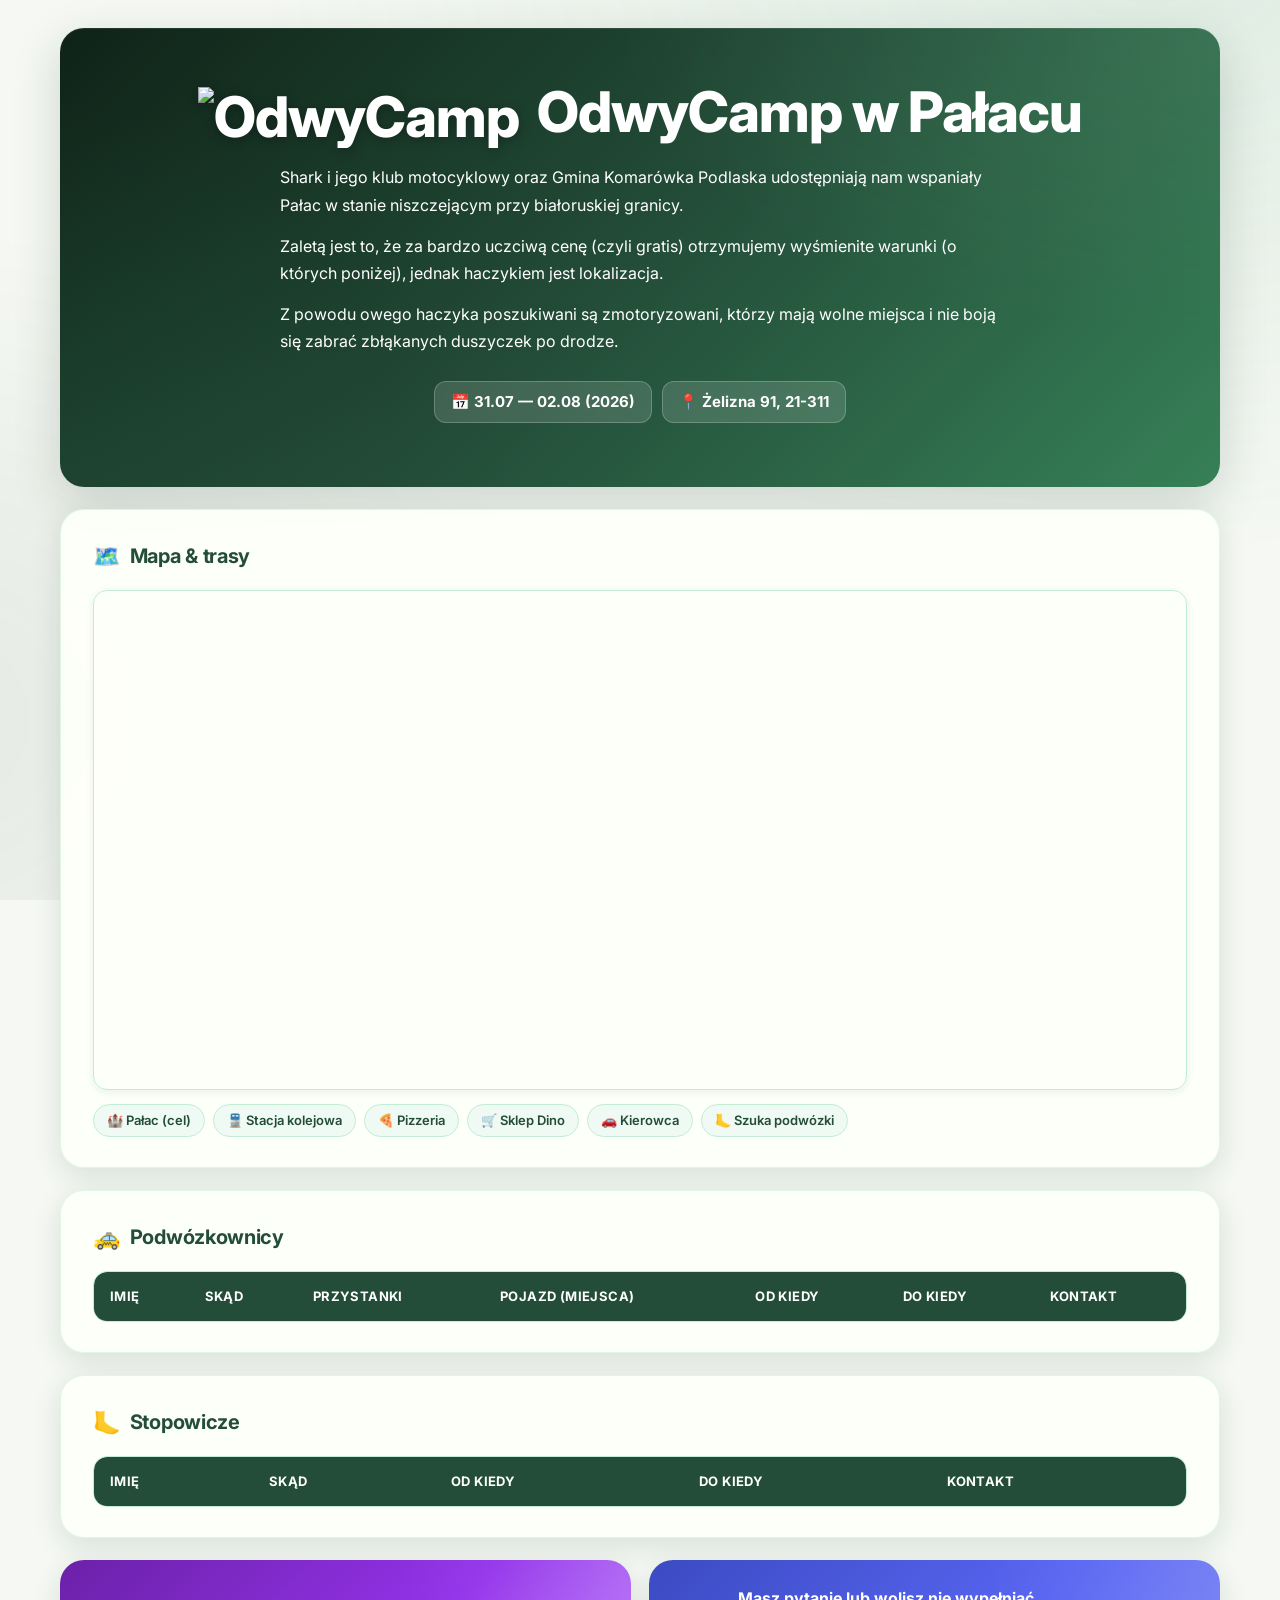
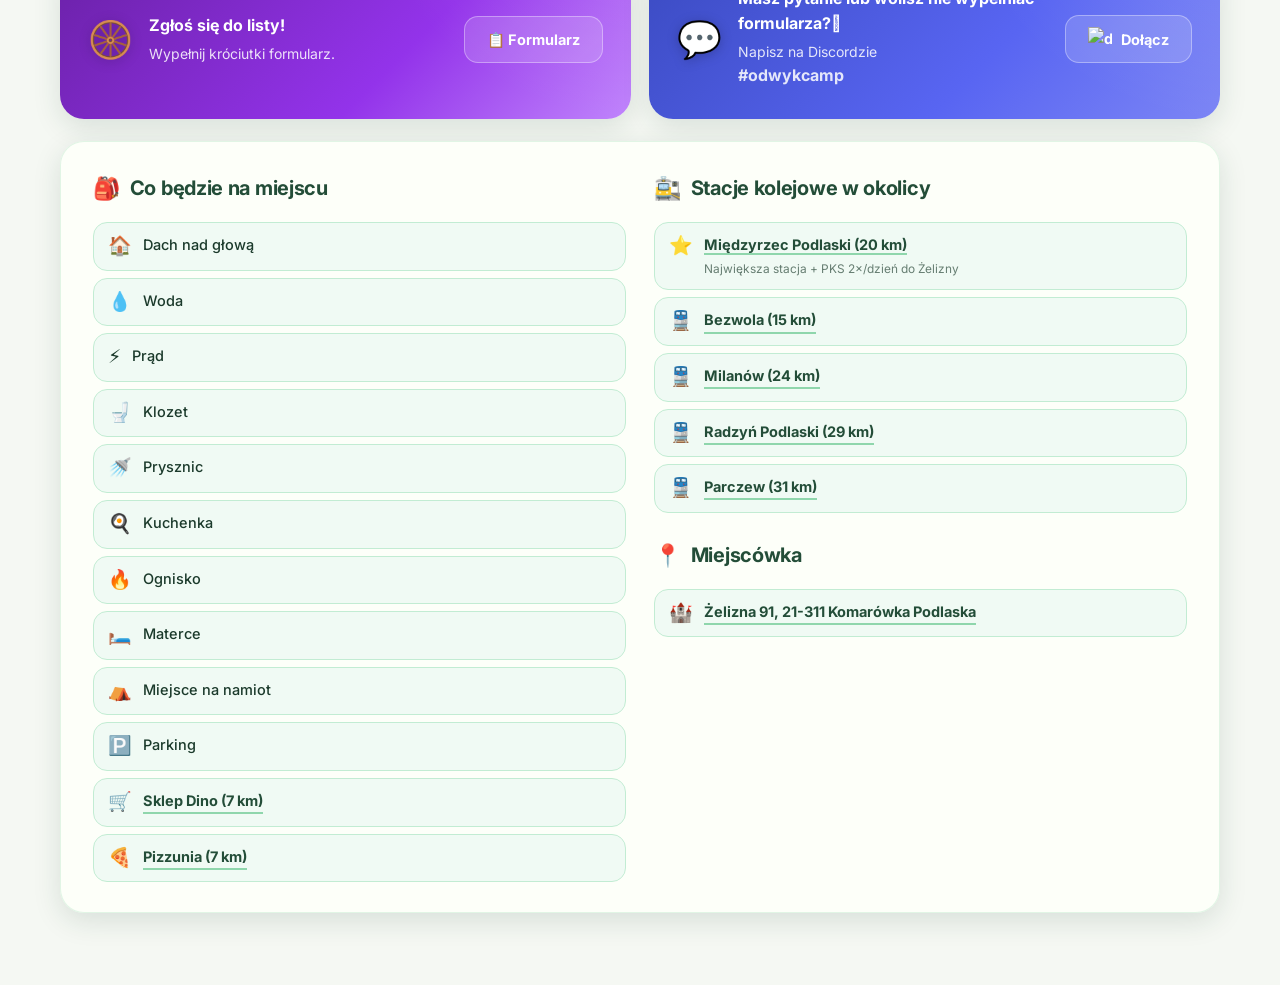
==== commit 9448ba61: "hubert" ====
--- a/odwykcamp/index.html
+++ b/odwykcamp/index.html
@@ -695,7 +695,7 @@
       <div class="cta-icon">🛞</div>
       <div class="cta-text">
         <strong>Zgłoś się do listy!</strong>
-        <p>Wypełnij króciutki formularz podwózki.</p>
+        <p>Wypełnij króciutki formularz.</p>
       </div>
       <a class="btn btn-form"
          href="https://docs.google.com/forms/d/e/1FAIpQLSdl7jQdi_itysU0FcvnWE2fHqa6FwbadWJZR1GOmOeEIRRBCg/viewform?usp=publish-editor"
@@ -809,6 +809,25 @@
     contact: {
       discord:  ["igor.hanys",  "https://discord.com/users/789486349471842364"],
       facebook: ["Igor Hanys",  "https://www.facebook.com/igor.hanys"]
+    }
+  },
+  {
+    name: "Hubert Sebesta",
+    from: "Trójmiasto",
+    from_url: "https://maps.app.goo.gl/34xho7YNQRbzi2mE8",
+    coords: [54.35184197566306, 18.64728089817707],
+    stops: [
+      {
+        name: "Warszawa",
+        coords: [52.23141767885396, 21.007501723033155],
+        url: "https://maps.app.goo.gl/nyBBZ1ASfmV7ARSr8"
+      }
+    ],
+    car: "Samochód (2)",
+    from_date: "31.07",
+    to_date: "02.08",
+    contact: {
+      phone: ["+48 500 113 500", "tel:+48500113500"]
     }
   }
 ];
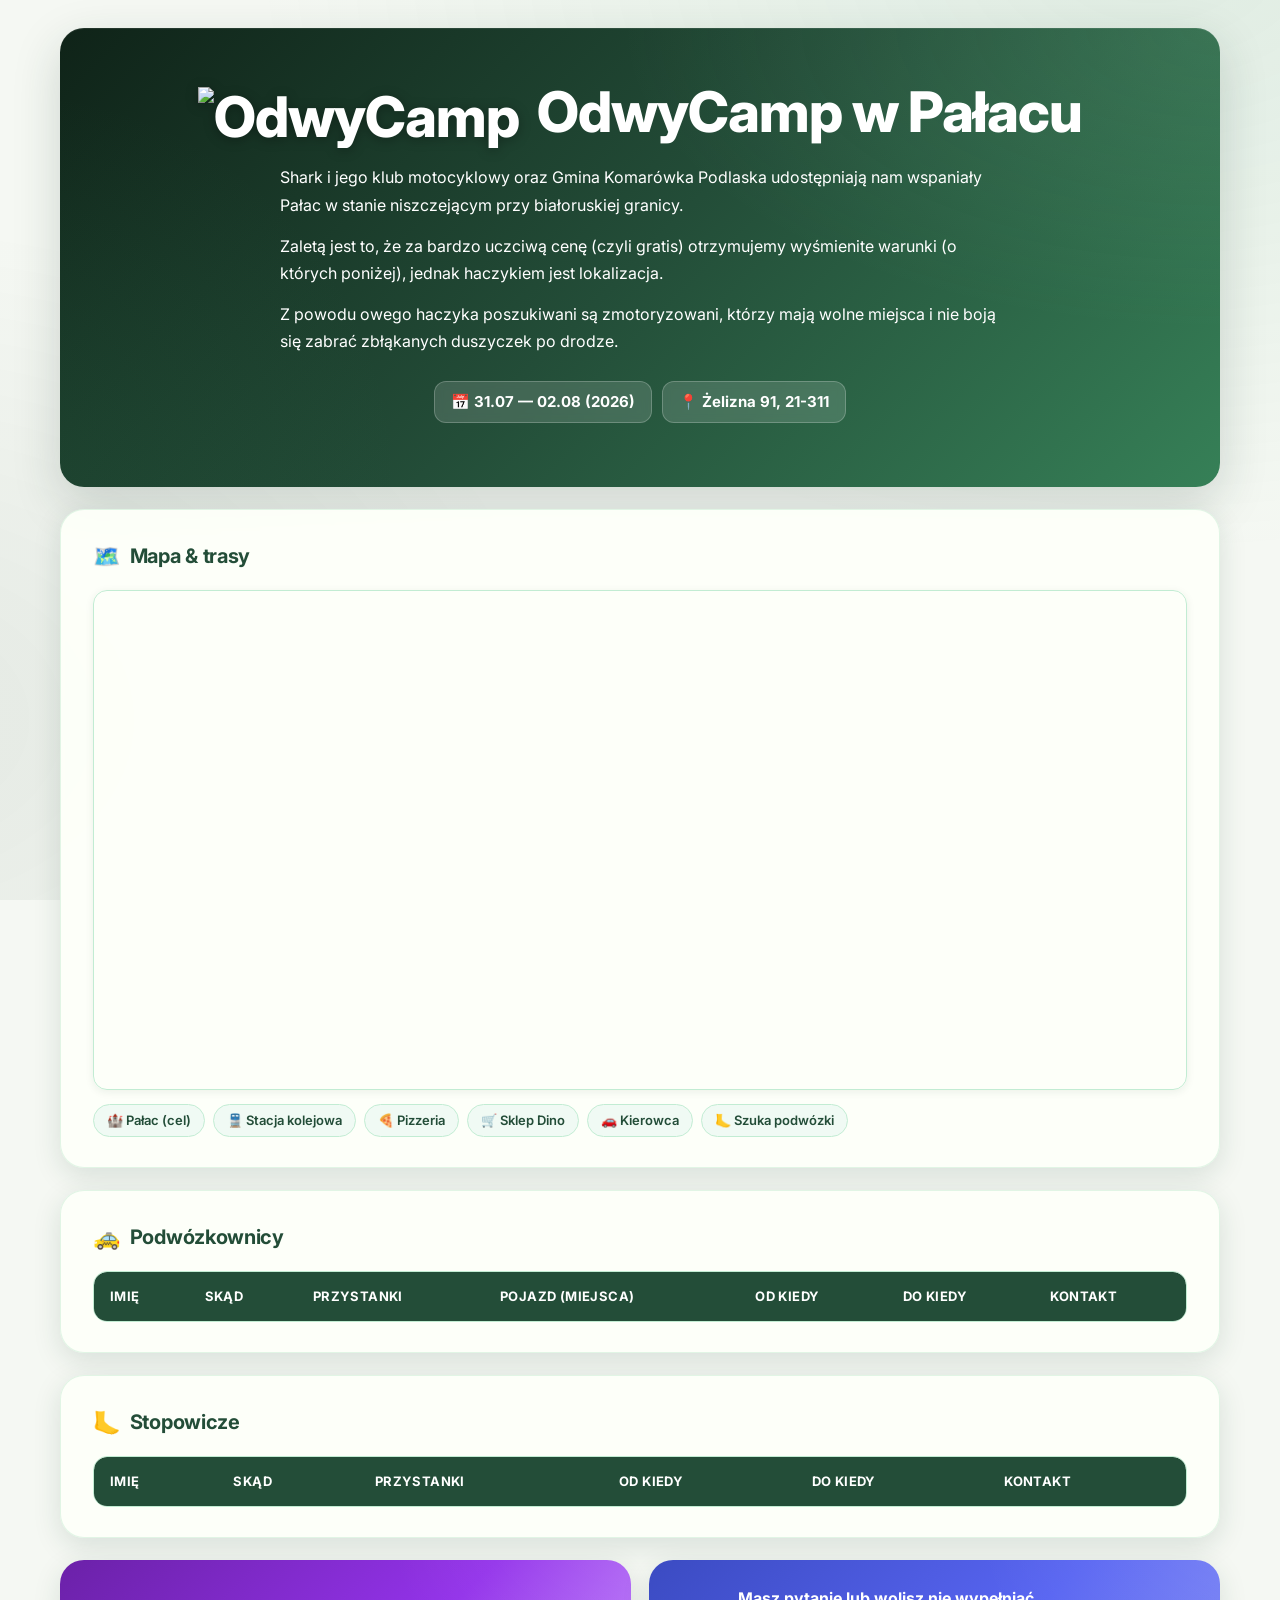
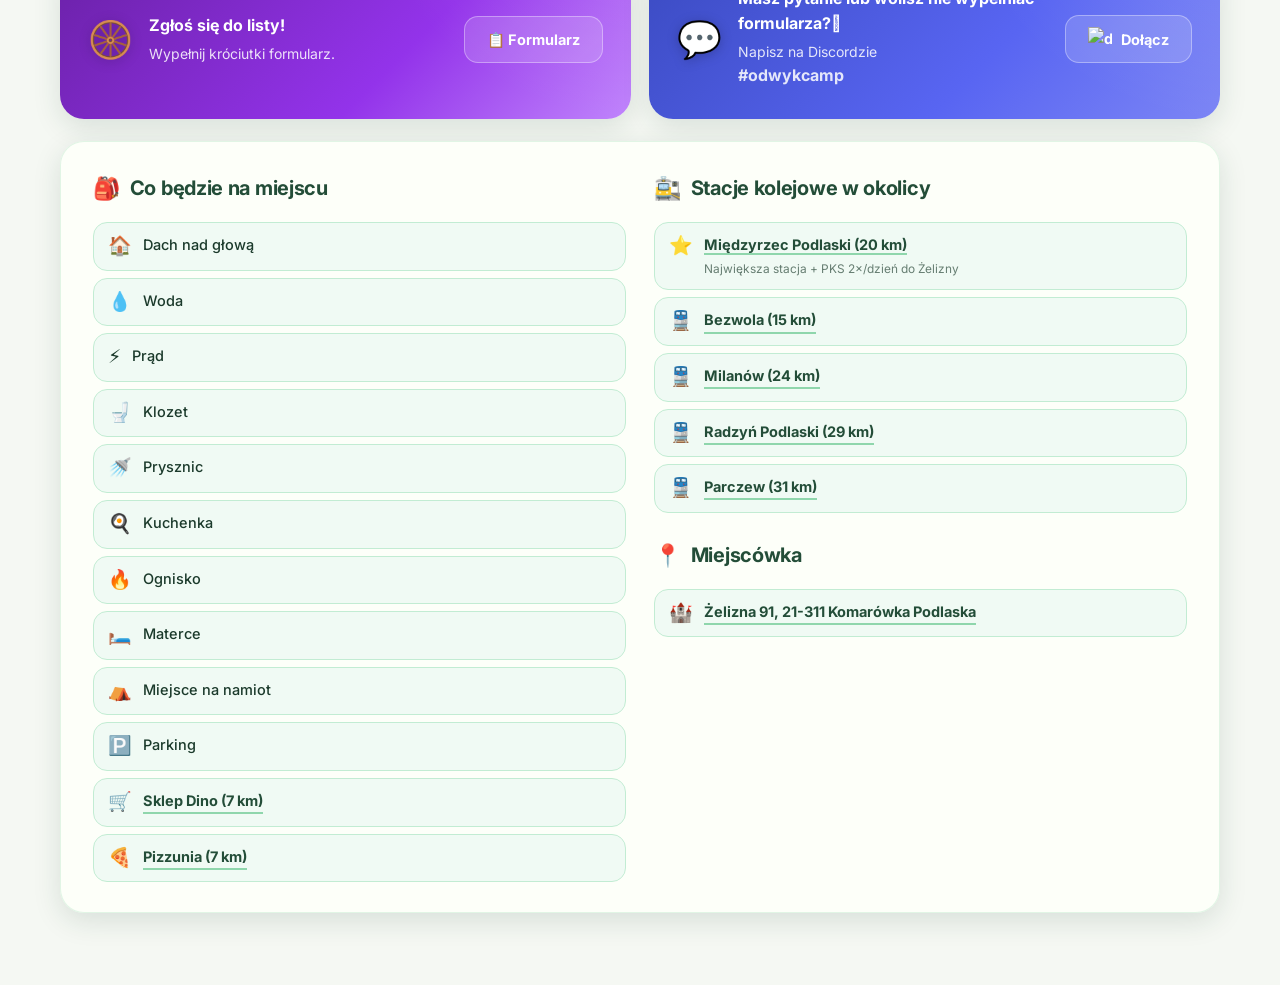
==== commit 3ae2be72: "dodanie przystankow" ====
--- a/odwykcamp/index.html
+++ b/odwykcamp/index.html
@@ -679,6 +679,7 @@
           <tr>
             <th>Imię</th>
             <th>Skąd</th>
+            <th>Przystanki</th>
             <th>Od kiedy</th>
             <th>Do kiedy</th>
             <th>Kontakt</th>
@@ -839,10 +840,35 @@
     from: "Lublin",
     from_url: "https://maps.app.goo.gl/sBpbqN7WiYjXMNzp8",
     coords: [51.251142, 22.575102],
+    stops: [],
     from_date: "Nie wie",
     to_date: "Nie wie",
     contact: {
       phone: ["+48 515 684 104", "tel:+48515684104"]
+    }
+  },
+  {
+    name: "Damian",
+    from: "Sromowce Niżne",
+    from_url: "https://maps.app.goo.gl/VaU13TdscFuBEJeb8",
+    coords: [49.3927349322517, 20.3951738264693],
+    stops: [
+      {
+        name: "Nowy Targ",
+        coords: [49.47745044247034, 20.032095439288454],
+        url: "https://maps.app.goo.gl/fsgvt7THPrxqT1Px6"
+      },
+      {
+        name: "Kraków",
+        coords: [50.064656616690016, 19.944991535952582],
+        url: "https://maps.app.goo.gl/5PXkvuijLHfQKAq86"
+      }
+    ],
+    from_date: "31.07",
+    to_date: "02.08",
+    contact: {
+      email: ["apokaliz500@gmail.com", "mailto:apokaliz500@gmail.com"],
+      discord:  ["apokaliz",  "https://discord.com/users/236168234129293312"]
     }
   }
 ];
@@ -865,10 +891,13 @@
 /* ══════════════════════════════════════════
    FUNKCJE POMOCNICZE
 ══════════════════════════════════════════ */
+// Kolory przydzielane wg kolejności (kąt złoty), żeby zawsze były wyraźnie różne od siebie
+const COLOR_MAP = {};
+[...participants, ...hitchhikers].forEach((p, i) => {
+  COLOR_MAP[p.name] = `hsl(${Math.round((i * 137.508) % 360)}, 65%, 45%)`;
+});
 function colorFromString(str) {
-  let h = 0;
-  for (let i = 0; i < str.length; i++) { h = str.charCodeAt(i) + ((h << 5) - h); h = h & h; }
-  return `hsl(${Math.abs(h) % 360}, 65%, 45%)`;
+  return COLOR_MAP[str] || `hsl(${Math.abs(str.split('').reduce((h,c)=>((h<<5)-h+c.charCodeAt(0))|0,0)) % 360}, 65%, 45%)`;
 }
 
 const IMG_DISCORD  = "https://cdn3.emoji.gg/emojis/2372-discord-clyde-dark.png";
@@ -960,7 +989,7 @@
 hitchhikers.forEach(h => {
   const color = colorFromString(h.name);
   h._color = color;
-  const points = [h.coords, MEETING.coords].filter(c => Array.isArray(c));
+  const points = [h.coords, ...(h.stops||[]).map(s => s.coords), MEETING.coords].filter(c => Array.isArray(c));
   points.forEach(c => allLatLngs.push(c));
 
   // Przerywana linia, zwiększona widoczność
@@ -977,7 +1006,14 @@
   if (h.from_url) startPopup += `<br><a href="${h.from_url}" target="_blank" rel="noopener">📍 Google Maps</a>`;
   startMarker.bindPopup(startPopup);
 
-  routes[h.name] = { isDriver: false, line, startMarker, stopMarkers: [], color };
+  const stopMarkers = (h.stops||[]).map(s => {
+    let stopPopup = `<b>Przystanek: ${s.name}</b><br>Trasa stopowicza: ${h.name}`;
+    if (s.url) stopPopup += `<br><a href="${s.url}" target="_blank" rel="noopener">📍 Google Maps</a>`;
+    return L.circleMarker(s.coords, { radius: 5, color: '#fff', weight: 2, fillColor: color, fillOpacity: .9, dashArray: '2, 3' })
+      .addTo(map).bindPopup(stopPopup);
+  });
+
+  routes[h.name] = { isDriver: false, line, startMarker, stopMarkers, color };
 });
 
 if (allLatLngs.length > 1) map.fitBounds(L.latLngBounds(allLatLngs).pad(0.15));
@@ -1004,9 +1040,11 @@
     if (on) {
       r.line.setStyle({ weight: 7, opacity: 1, dashArray: '8, 12' }); r.line.bringToFront();
       r.startMarker.setStyle({ radius: 9, fillOpacity: 1 }); r.startMarker.bringToFront();
+      r.stopMarkers.forEach(m => { m.setStyle({ radius: 8 }); m.bringToFront(); });
     } else {
       r.line.setStyle({ weight: 4, opacity: 0.85, dashArray: '6, 8' });
       r.startMarker.setStyle({ radius: 6, fillOpacity: 0.9 });
+      r.stopMarkers.forEach(m => m.setStyle({ radius: 5 }));
     }
   }
 }
@@ -1055,7 +1093,7 @@
 // 2. GAPOWICZE
 const tbodyHitchhikers = document.getElementById('hitchhikers-body');
 if (hitchhikers.length === 0) {
-  tbodyHitchhikers.innerHTML = `<tr><td colspan="5"><div class="empty-state">Wszyscy mają podwózkę! ✨</div></td></tr>`;
+  tbodyHitchhikers.innerHTML = `<tr><td colspan="6"><div class="empty-state">Wszyscy mają podwózkę! ✨</div></td></tr>`;
 } else {
   hitchhikers.forEach(h => {
     const color = h._color;
@@ -1065,9 +1103,18 @@
     // Obsługa linku w etykiecie SKĄD
     const fromLabel = h.from_url ? `<a href="${h.from_url}" target="_blank" rel="noopener">${h.from}</a>` : h.from;
 
+    // Obsługa linków w Przystankach
+    const stopsTxt = h.stops && h.stops.length
+      ? `<div class="stops-list">${h.stops.map(s => {
+          const stopInner = s.url ? `<a href="${s.url}" target="_blank" rel="noopener">📍 ${s.name}</a>` : `📍 ${s.name}`;
+          return `<span class="stop-chip">${stopInner}</span>`;
+        }).join('')}</div>`
+      : '<span style="opacity:.45;">—</span>';
+
     tr.innerHTML = `
       <td><div class="who"><span class="dot" style="background:${color}; border-style: dashed;"></span>${h.name}</div></td>
       <td><span class="from-badge">${fromLabel}</span></td>
+      <td>${stopsTxt}</td>
       <td><span class="date-badge">${h.from_date}</span></td>
       <td><span class="date-badge">${h.to_date}</span></td>
       <td>${getContactHtml(h.contact)}</td>
@@ -1080,4 +1127,4 @@
 }
 </script>
 </body>
-</html>+</html>
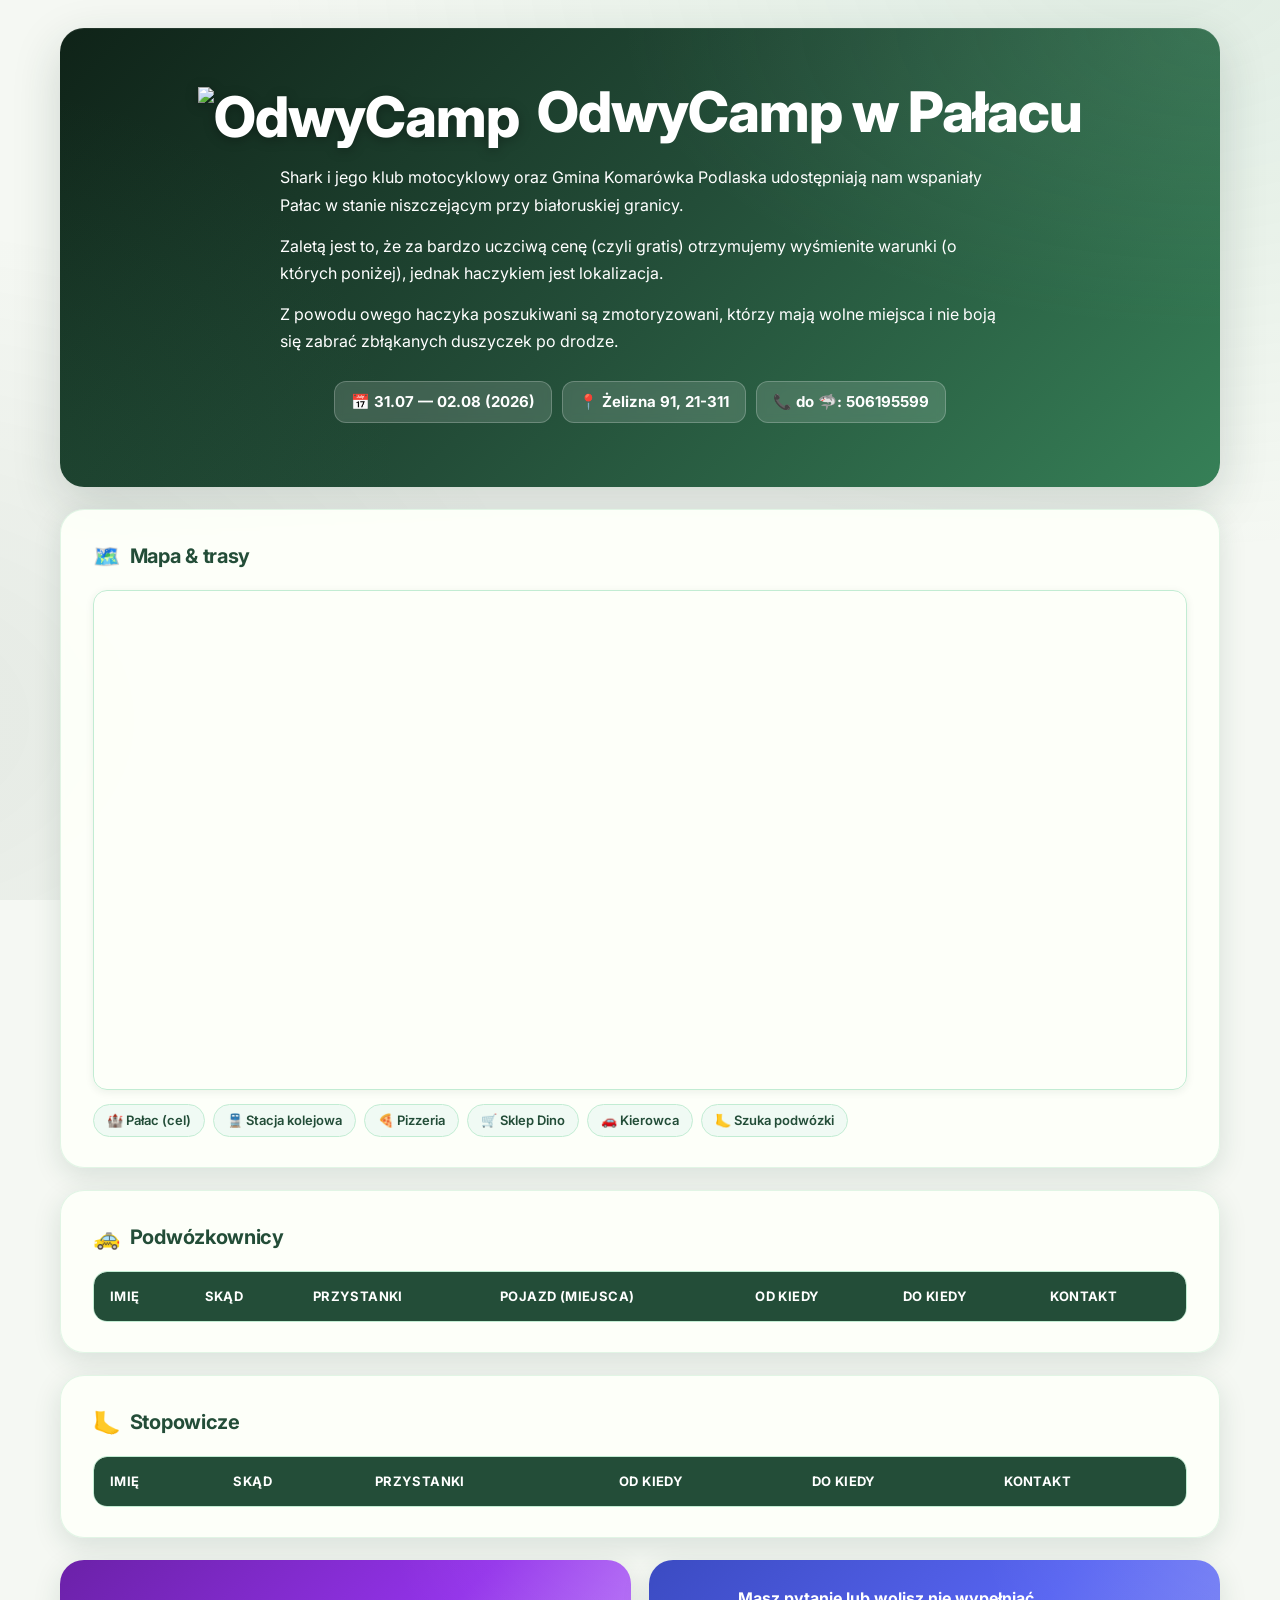
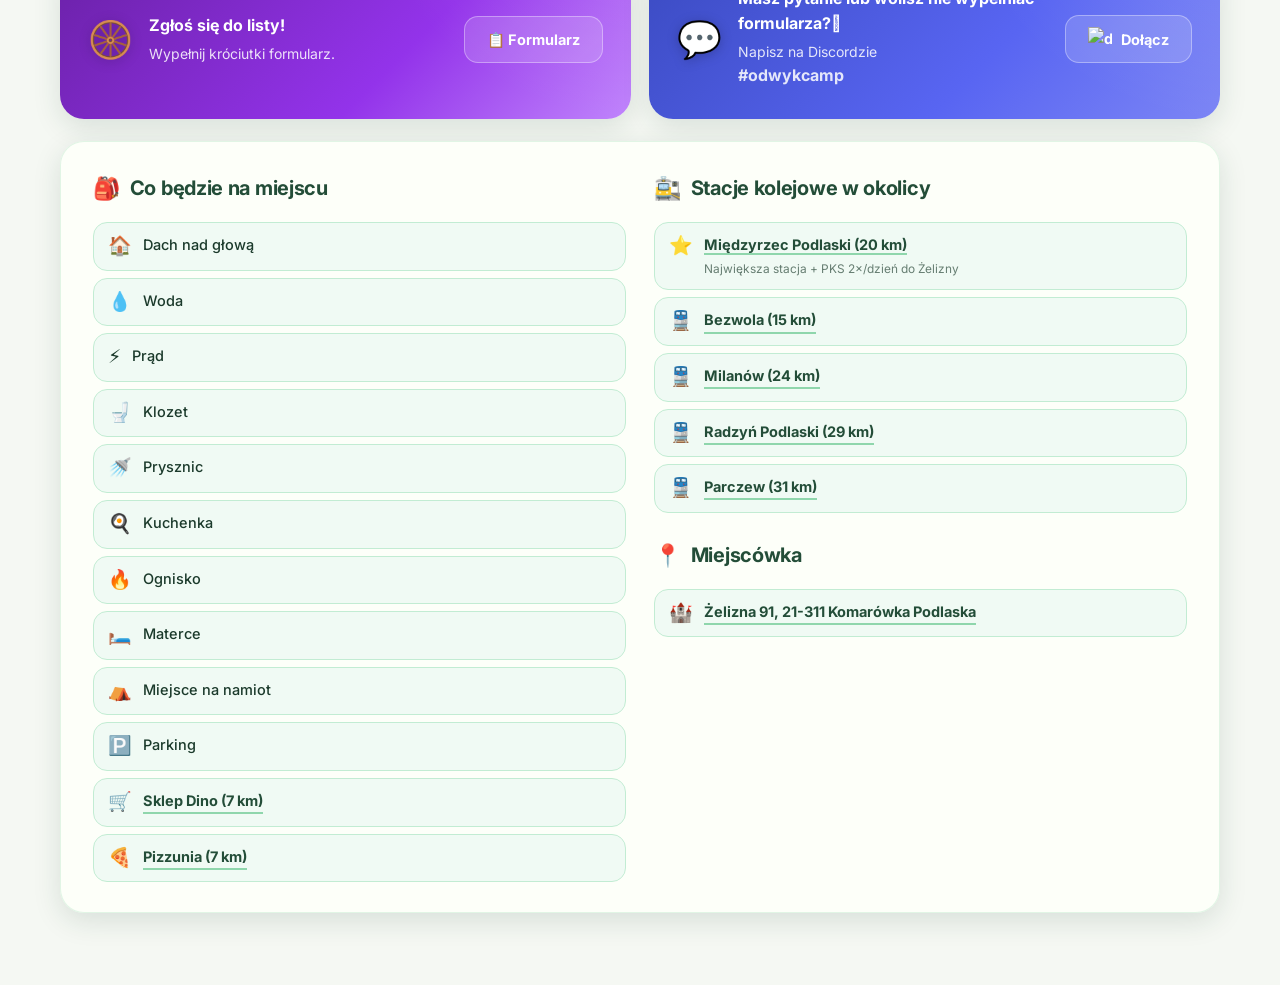
==== commit d1e3dccd: "Update index.html" ====
--- a/odwykcamp/index.html
+++ b/odwykcamp/index.html
@@ -631,6 +631,7 @@
       <div class="hero-dates">
         <div class="hero-date-chip">📅 31.07 — 02.08 (2026)</div>
         <div class="hero-date-chip">📍 Żelizna 91, 21-311</div>
+        <div class="hero-date-chip">📞 do 🦈: 506195599</div>
       </div>
     </div>
   </header>
@@ -799,20 +800,6 @@
 // KIEROWCY
 const participants = [
   {
-    name: "Igor Brzęczek",
-    from: "Rybnik",
-    from_url: "https://maps.app.goo.gl/xsNX4Vq53amJG9Q67",
-    coords: [50.102141, 18.545987],
-    stops: [],
-    car: "Samochód (4)",
-    from_date: "Nie wie",
-    to_date: "Nie wie",
-    contact: {
-      discord:  ["igor.hanys",  "https://discord.com/users/789486349471842364"],
-      facebook: ["Igor Hanys",  "https://www.facebook.com/igor.hanys"]
-    }
-  },
-  {
     name: "Hubert Sebesta",
     from: "Trójmiasto",
     from_url: "https://maps.app.goo.gl/34xho7YNQRbzi2mE8",
@@ -829,6 +816,19 @@
     to_date: "02.08",
     contact: {
       phone: ["+48 500 113 500", "tel:+48500113500"]
+    }
+  },
+  {
+    name: "Murgrabia Marcin",
+    from: "Lublin",
+    from_url: "https://maps.app.goo.gl/eAr5wVdwvKVHQk6w8",
+    coords: [51.25117352167119, 22.57326544040342],
+    stops: [ ],
+    car: "Samochód (3)",
+    from_date: "Nie wie",
+    to_date: "Nie wie",
+    contact: {
+      email: ["Mr_beny@outlook.com", "mailto:Mr_beny@outlook.com"],
     }
   }
 ];
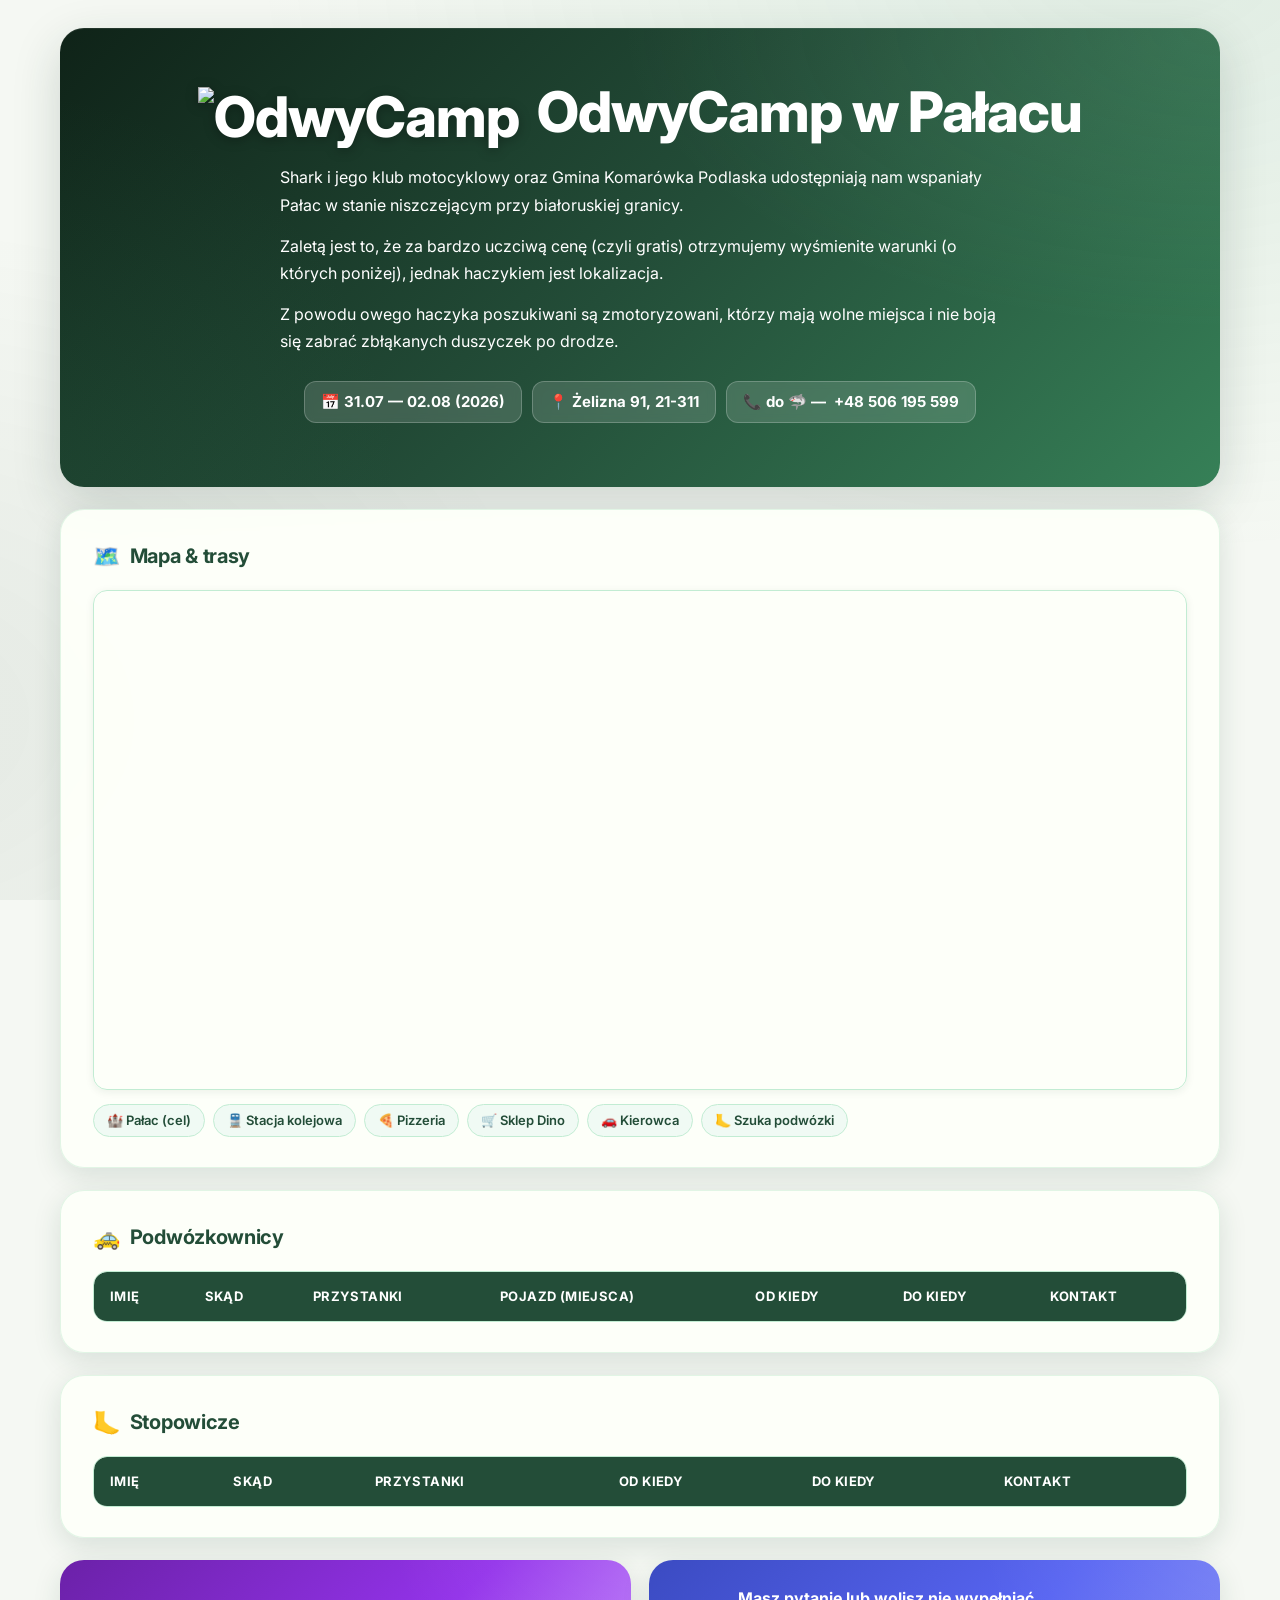
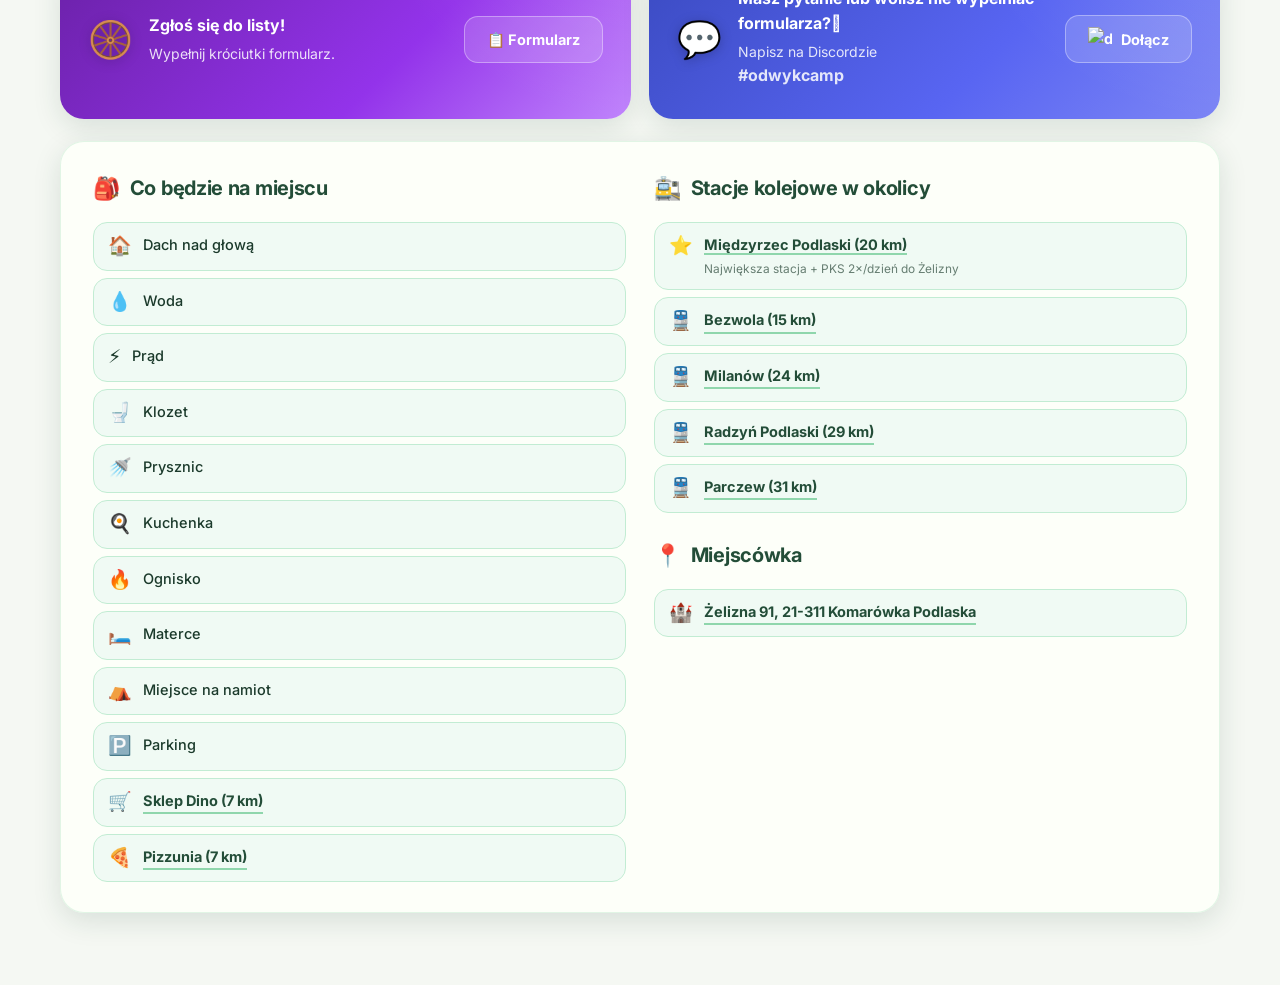
==== commit 234f85de: "Update index.html" ====
--- a/odwykcamp/index.html
+++ b/odwykcamp/index.html
@@ -172,6 +172,17 @@
     color: #fff;
   }
 
+  .hero-date-chip a {
+    color: inherit;
+    text-decoration: none;
+    transition: opacity 0.15s ease;
+  }
+
+  .hero-date-chip a:hover {
+    text-decoration: underline;
+    opacity: 0.85;
+  }
+
   /* ══════════════════════════════
      SECTIONS
   ══════════════════════════════ */
@@ -631,7 +642,7 @@
       <div class="hero-dates">
         <div class="hero-date-chip">📅 31.07 — 02.08 (2026)</div>
         <div class="hero-date-chip">📍 Żelizna 91, 21-311</div>
-        <div class="hero-date-chip">📞 do 🦈: 506195599</div>
+        <div class="hero-date-chip">📞 do 🦈 — <a href="tel:+48506195599">+48 506 195 599</a></div>
       </div>
     </div>
   </header>
